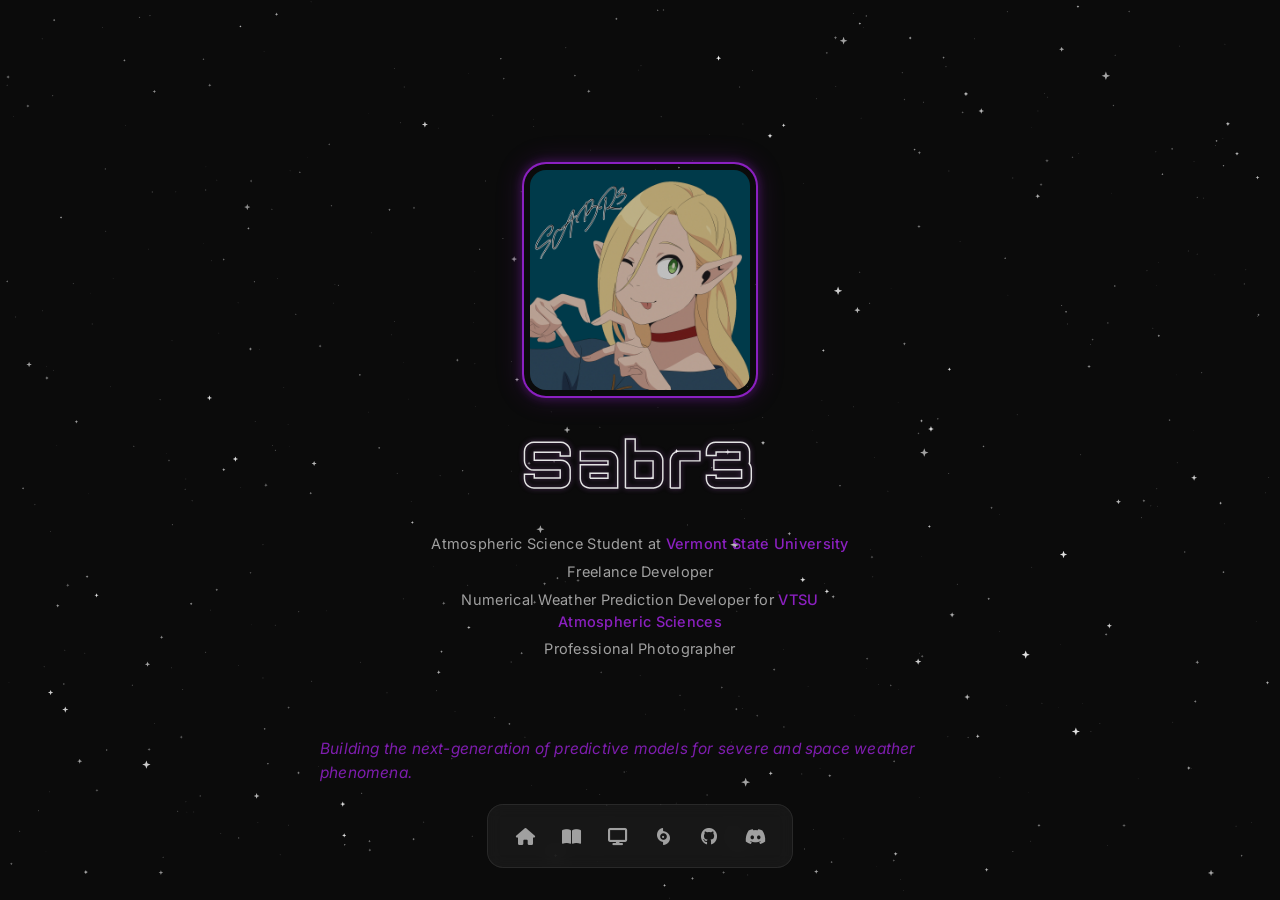
==== index.html @ 07f46184 "Add Sounding Sandbox data pipeline; fix viewer markup; archive panel cleanup - sounding-data.yml: re" ====
﻿<!DOCTYPE html>
<html lang="en">
<head>
  <meta charset="UTF-8" />
  <meta name="viewport" content="width=device-width, initial-scale=1.0" />
  <title>Sabr3 Portfolio</title>
  <link rel="preconnect" href="https://fonts.googleapis.com" />
  <link rel="preconnect" href="https://fonts.gstatic.com" crossorigin />
  <link href="https://fonts.googleapis.com/css2?family=Orbitron:wght@700;900&family=Inter:wght@300;400;500&display=swap" rel="stylesheet" />
  <link rel="stylesheet" href="https://cdnjs.cloudflare.com/ajax/libs/font-awesome/6.5.0/css/all.min.css" />

  <!-- ── Tool stylesheets ── -->
  <link rel="stylesheet" href="tools/dsa.css" />
  <link rel="stylesheet" href="tools/sounding.css" />
  <style>
    *, *::before, *::after {
      margin: 0;
      padding: 0;
      box-sizing: border-box;
    }

    :root {
      --teal: #8B20C0;
      --teal-glow: rgba(139, 32, 192, 0.65);
      --teal-dim: rgba(139, 32, 192, 0.25);
      --midnight: #8B20C0;
      --bg: #0b0b0b;
      --surface: rgba(255,255,255,0.03);
      --text: #e8e8e8;
      --text-muted: #a0a0a0;
    }

    html, body {
      height: 100%;
    }

    body {
      font-family: 'Inter', sans-serif;
      background-color: var(--bg);
      color: var(--text);
      height: 100vh;
      display: flex;
      align-items: center;
      justify-content: center;
      overflow: hidden;
      position: relative;
    }

    /* Hide scrollbar track but keep scroll functionality */
    * { scrollbar-width: none; -ms-overflow-style: none; }
    *::-webkit-scrollbar { display: none; }

    /* ── Canvas starfield ── */
    #starfield {
      position: fixed;
      inset: 0;
      width: 100%;
      height: 100%;
      pointer-events: none;
      z-index: 0;
    }

    /* ── Ambient glow blobs ── */
    body::after {
      content: '';
      position: fixed;
      inset: 0;
      background: none;
      pointer-events: none;
      z-index: 0;
    }

    /* ── Card ── */
    .card {
      position: relative;
      z-index: 1;
      display: flex;
      flex-direction: column;
      align-items: center;
      gap: 0;
      padding: 48px 56px 100px;
      max-width: 560px;
      width: 90vw;
      text-align: center;
    }

    @keyframes fadeInUp {
      from { opacity: 0; transform: translateY(30px); }
      to   { opacity: 1; transform: translateY(0); }
    }

    @keyframes glowIn {
      from { opacity: 0; }
      to   { opacity: 1; }
    }

    @keyframes drawStroke {
      to { stroke-dashoffset: 0; }
    }

    /* ── Avatar ── */
    .avatar-wrapper {
      position: relative;
      width: 220px;
      height: 220px;
      margin-bottom: 36px;
      animation: fadeInUp 1s cubic-bezier(0.3, 0, 0.2, 1) 0.1s both;
    }

    .avatar-wrapper::before {
      content: '';
      position: absolute;
      inset: -6px;
      border-radius: 22px;
      background: transparent;
      box-shadow:
        0 0 0 2px var(--teal),
        0 0 10px 3px rgba(139,32,192,0.35),
        0 0 24px 6px rgba(139,32,192,0.15);
      pointer-events: none;
      animation: glowIn 0.8s ease 0.9s both;
    }

    .avatar {
      width: 100%;
      height: 100%;
      border-radius: 16px;
      object-fit: cover;
      object-position: top center;
      display: block;
    }

    /* ── Name SVG ── */
    .name-svg {
      width: 100%;
      max-width: 620px;
      height: auto;
      overflow: visible;
      margin-bottom: 28px;
    }

    .name-text {
      stroke-dasharray: 3000;
      stroke-dashoffset: 3000;
      animation: drawStroke 4s cubic-bezier(0.4, 0, 0.2, 1) 1.3s forwards;
    }

    /* ── Roles ── */
    .roles {
      display: flex;
      flex-direction: column;
      gap: 6px;
      margin-bottom: 18px;
    }

    .role-line {
      font-size: 14.5px;
      font-weight: 400;
      color: var(--text-muted);
      letter-spacing: 0.3px;
      line-height: 1.5;
      opacity: 0;
      animation: fadeInUp 0.5s ease forwards;
    }

    .role-line:nth-child(1) { animation-delay: 3.1s; }
    .role-line:nth-child(2) { animation-delay: 3.1s; }
    .role-line:nth-child(3) { animation-delay: 3.1s; }
    .role-line:nth-child(4) { animation-delay: 3.1s; }

    .role-line .highlight {
      color: var(--teal);
      font-weight: 500;
    }

    /* ── Tagline ── */
    .tagline {
      font-size: 13.5px;
      font-weight: 400;
      color: var(--teal);
      letter-spacing: 0.2px;
      line-height: 1.55;
      margin-bottom: 36px;
      opacity: 0;
      animation: fadeInUp 0.6s ease 3.1s forwards;
    }

    /* ── Social pill ── */
    .socials {
      display: flex;
      align-items: center;
      gap: 4px;
      background: rgba(255,255,255,0.05);
      border: 1px solid rgba(255,255,255,0.08);
      border-radius: 16px;
      padding: 10px 16px;
      backdrop-filter: blur(8px);
      animation: fadeInUp 0.6s ease 3.1s both;
    }

    .social-btn {
      width: 42px;
      height: 42px;
      display: flex;
      align-items: center;
      justify-content: center;
      border-radius: 10px;
      color: var(--text-muted);
      font-size: 17px;
      text-decoration: none;
      transition: color 0.2s, background 0.2s, box-shadow 0.2s;
      cursor: pointer;
      border: none;
      background: transparent;
    }

    .social-btn:hover {
      color: var(--teal);
      background: var(--teal-dim);
      box-shadow: 0 0 12px var(--teal-glow);
    }

    /* ── Page views ── */
    .view {
      position: relative;
      z-index: 1;
      transition: opacity 0.4s ease, transform 0.4s ease;
    }

    .view.hidden {
      opacity: 0;
      pointer-events: none;
      transform: translateY(16px);
      position: fixed;
      top: 50%;
      left: 50%;
      translate: -50% -50%;
      transition: none; /* snap outgoing views to invisible instantly; incoming views still fade-in via .view transition */
    }

    /* ── Scroll root (keeps body overflow:hidden so fixed canvas never glitches) ── */
    #scroll-root {
      position: fixed;
      inset: 0;
      overflow-y: auto;
      overflow-x: hidden;
      -webkit-overflow-scrolling: touch;
      overscroll-behavior: none;
      display: flex;
      flex-direction: column;
      align-items: center;
      justify-content: flex-start;
      z-index: 1;
      scrollbar-width: none;
      -ms-overflow-style: none;
    }
    #scroll-root::-webkit-scrollbar { display: none; }

    /* ── Keep home card vertically centered (short content) ── */
    #profile-view { margin: auto; }

    /* ── Projects view ── */
    #projects-view {
      width: min(900px, 94vw);
      padding: 48px 24px 100px;
      text-align: center;
    }

    .proj-title {
      font-family: 'Orbitron', sans-serif;
      font-size: clamp(36px, 7vw, 60px);
      font-weight: 900;
      color: var(--teal);
      margin-bottom: 10px;
      text-shadow: 0 0 30px rgba(139,32,192,0.45), 2px 3px 6px rgba(0,0,0,0.7);
      -webkit-text-stroke: unset;
    }

    .proj-subtitle {
      font-size: 14px;
      color: var(--teal);
      opacity: 0.75;
      margin-bottom: 40px;
      font-style: italic;
      text-shadow: 1px 2px 4px rgba(0,0,0,0.65);
      -webkit-text-stroke: unset;
    }

    .proj-grid {
      display: grid;
      grid-template-columns: repeat(2, 1fr);
      gap: 18px;
      margin-bottom: 36px;
    }

    @media (max-width: 600px) {
      .proj-grid { grid-template-columns: 1fr; }
    }

    .proj-card {
      background: rgba(0, 0, 0, 0.35);
      border: 1px solid rgba(139, 32, 192, 0.18);
      border-radius: 14px;
      padding: 24px;
      text-align: left;
      backdrop-filter: blur(6px);
      transition: border-color 0.2s, box-shadow 0.2s;
    }

    .proj-card:hover {
      border-color: rgba(139, 32, 192, 0.45);
      box-shadow: 0 0 24px rgba(139,32,192,0.18);
    }

    .proj-card-title {
      font-size: 17px;
      font-weight: 700;
      color: var(--teal);
      margin-bottom: 10px;
    }

    .proj-card-link {
      color: inherit;
      text-decoration: none;
      transition: opacity 0.2s;
    }

    .proj-card-link:hover {
      opacity: 0.75;
      text-decoration: underline;
    }

    .proj-wip-badge {
      display: inline-block;
      font-size: 10px;
      font-weight: 600;
      letter-spacing: 0.5px;
      color: var(--bg);
      background: var(--teal);
      border-radius: 20px;
      padding: 2px 8px;
      margin-left: 8px;
      vertical-align: middle;
      opacity: 0.85;
    }

    .proj-card-desc {
      font-size: 13.5px;
      color: var(--text-muted);
      line-height: 1.6;
      margin-bottom: 16px;
    }

    .proj-tags {
      display: flex;
      flex-wrap: wrap;
      gap: 7px;
    }

    .proj-tag {
      font-size: 11.5px;
      color: var(--teal);
      border: 1px solid rgba(139, 32, 192, 0.35);
      border-radius: 20px;
      padding: 3px 11px;
      opacity: 0.9;
    }

    /* ── Portfolio / Skills view ── */
    #portfolio-view {
      width: min(780px, 92vw);
      padding: 52px 28px 100px;
      text-align: center;
      margin: 0 auto;
    }

    .skills-heading {
      font-family: 'Orbitron', sans-serif;
      font-size: clamp(28px, 6vw, 48px);
      font-weight: 900;
      color: var(--teal);
      margin-bottom: 24px;
      text-shadow: 2px 3px 6px rgba(0,0,0,0.7);
    }

    .skills-meta {
      font-size: 15px;
      font-weight: 600;
      color: var(--text);
      margin-bottom: 10px;
      letter-spacing: 0.2px;
    }

    .skills-role {
      font-size: 15px;
      font-weight: 400;
      color: var(--text);
      margin-bottom: 28px;
    }

    .skills-role strong {
      color: var(--teal);
      font-weight: 700;
    }

    .skills-body {
      font-size: 14px;
      color: var(--text-muted);
      line-height: 1.75;
      margin-bottom: 10px;
    }

    .skills-body strong {
      color: var(--teal);
      font-weight: 700;
    }

    .skills-core-line {
      font-size: 14px;
      color: var(--text-muted);
      line-height: 1.75;
    }

    .skills-core-line strong {
      color: var(--teal);
      font-weight: 700;
    }

    .skills-divider {
      width: 80px;
      height: 1px;
      background: rgba(139,32,192,0.45);
      border: none;
      margin: 32px auto;
      border-radius: 2px;
    }

    .labeled-divider {
      display: flex;
      align-items: center;
      gap: 16px;
      max-width: 660px;
      margin: 36px auto 28px;
    }
    .labeled-divider::before,
    .labeled-divider::after {
      content: '';
      flex: 1;
      height: 1px;
      background: rgba(139,32,192,0.45);
    }
    .labeled-divider span {
      font-size: 12px;
      letter-spacing: 0.18em;
      text-transform: uppercase;
      color: rgba(255,255,255,0.45);
      white-space: nowrap;
    }

    /* ── Photography Carousel ── */
    .photo-carousel {
      display: flex;
      flex-direction: column;
      align-items: center;
      max-width: 780px;
      margin: 0 auto 48px;
      user-select: none;
    }
    .carousel-stage {
      position: relative;
      display: inline-flex;
      max-width: 100%;
    }
    .carousel-track {
      overflow: hidden;
      border-radius: 10px;
      box-shadow: 0 0 28px rgba(107,10,201,0.35);
      line-height: 0;
    }
    .carousel-track img {
      display: none;
      max-width: min(720px, 90vw);
      max-height: 72vh;
      width: auto;
      height: auto;
      border-radius: 10px;
      image-rendering: auto;
    }
    .carousel-track img.active {
      display: block;
    }
    .carousel-btn {
      position: absolute;
      top: 50%;
      transform: translateY(-50%);
      background: rgba(0,0,0,0.55);
      border: 1px solid rgba(139,32,192,0.5);
      color: #fff;
      border-radius: 50%;
      width: 40px;
      height: 40px;
      font-size: 18px;
      cursor: pointer;
      display: flex;
      align-items: center;
      justify-content: center;
      transition: background 0.2s;
      z-index: 2;
    }
    .carousel-btn:hover { background: rgba(107,10,201,0.6); }
    .carousel-btn.prev { left: -20px; }
    .carousel-btn.next { right: -20px; }
    .carousel-dots {
      display: flex;
      justify-content: center;
      gap: 8px;
      margin-top: 14px;
    }
    .carousel-dots button {
      width: 8px;
      height: 8px;
      border-radius: 50%;
      border: none;
      background: rgba(255,255,255,0.25);
      cursor: pointer;
      padding: 0;
      transition: background 0.2s;
    }
    .carousel-dots button.active { background: rgba(139,32,192,0.9); }
    .carousel-counter {
      text-align: center;
      font-size: 11px;
      color: rgba(255,255,255,0.35);
      margin-top: 6px;
      letter-spacing: 0.1em;
    }

    .skills-bio {
      font-size: 14px;
      color: var(--text-muted);
      line-height: 1.85;
      text-align: center;
      max-width: 660px;
      margin: 0 auto;
    }

    .photo-bio {
      font-size: 14px;
      color: var(--text-muted);
      line-height: 1.85;
      text-align: center;
      max-width: 660px;
      margin: 0 auto 28px;
    }

    .proj-github-btn {
      display: inline-flex;
      align-items: center;
      gap: 9px;
      padding: 13px 30px;
      border: 1.5px solid var(--teal);
      border-radius: 30px;
      color: var(--teal);
      font-size: 14.5px;
      font-weight: 600;
      text-decoration: none;
      background: transparent;
      cursor: pointer;
      transition: background 0.2s, box-shadow 0.2s;
    }

    .proj-github-btn:hover {
      background: rgba(139,32,192,0.10);
      box-shadow: 0 0 20px rgba(139,32,192,0.35);
    }

    /* ── Persistent nav ── */
    #bottom-bar {
      position: fixed;
      bottom: 32px;
      left: 50%;
      transform: translateX(-50%);
      z-index: 10;
      display: flex;
      flex-direction: column;
      align-items: center;
      gap: 1.2rem;
      opacity: 0;
      animation: navFadeIn 0.6s ease 3.1s forwards;
    }

    @keyframes navFadeIn {
      from { opacity: 0; bottom: 16px; }
      to   { opacity: 1; bottom: 32px; }
    }

    #persistent-nav {
      display: flex;
      align-items: center;
      gap: 4px;
      background: rgba(255,255,255,0.05);
      border: 1px solid rgba(255,255,255,0.08);
      border-radius: 16px;
      padding: 10px 16px;
      backdrop-filter: blur(8px);
    }

    #bottom-tagline {
      font-size: 15.5px;
      font-weight: 400;
      color: var(--teal);
      letter-spacing: 0.2px;
      line-height: 1.55;
      opacity: 0.9;
    }

    /* ── Model Explorer view ── */
    #model-explorer-view {
      width: min(960px, 96vw);
      padding: 48px 24px 120px;
      text-align: center;
      margin: 0 auto;
    }

    .me-filters {
      display: flex;
      justify-content: center;
      gap: 8px;
      flex-wrap: wrap;
      margin-bottom: 28px;
    }

    .me-filter {
      font-size: 12px;
      font-weight: 600;
      letter-spacing: 0.06em;
      color: var(--text-muted);
      border: 1px solid rgba(139, 32, 192, 0.3);
      border-radius: 20px;
      padding: 5px 16px;
      background: transparent;
      cursor: pointer;
      transition: color 0.2s, background 0.2s, border-color 0.2s, box-shadow 0.2s;
    }

    .me-filter:hover,
    .me-filter.active {
      color: var(--teal);
      border-color: var(--teal);
      background: var(--teal-dim);
      box-shadow: 0 0 12px var(--teal-glow);
    }

    .me-grid {
      display: grid;
      grid-template-columns: repeat(auto-fill, minmax(260px, 1fr));
      gap: 16px;
      text-align: left;
    }

    .me-card {
      background: rgba(0, 0, 0, 0.35);
      border: 1px solid rgba(139, 32, 192, 0.18);
      border-radius: 14px;
      padding: 20px;
      backdrop-filter: blur(6px);
      transition: border-color 0.2s, box-shadow 0.2s, transform 0.15s;
      cursor: default;
    }

    .me-card:hover {
      border-color: rgba(139, 32, 192, 0.5);
      box-shadow: 0 0 22px rgba(139, 32, 192, 0.18);
      transform: translateY(-2px);
    }

    .me-card-clickable {
      cursor: pointer;
    }

    .me-card-clickable:hover {
      border-color: var(--teal);
      box-shadow: 0 0 28px rgba(139, 32, 192, 0.28);
    }

    .me-card-header {
      display: flex;
      align-items: flex-start;
      justify-content: space-between;
      margin-bottom: 6px;
    }

    .me-desig {
      font-family: 'Orbitron', sans-serif;
      font-size: 17px;
      font-weight: 700;
      color: var(--text);
    }

    .me-badge {
      font-size: 9.5px;
      font-weight: 700;
      letter-spacing: 0.05em;
      border-radius: 20px;
      padding: 3px 9px;
      white-space: nowrap;
      flex-shrink: 0;
      margin-left: 8px;
      margin-top: 2px;
    }

    .me-badge-mine     { color: #7adce0; border: 1px solid rgba(122, 220, 224, 0.4); background: rgba(122, 220, 224, 0.1); }

    .back-btn {
      display: inline-block;
      margin-bottom: 18px;
      padding: 5px 16px;
      background: transparent;
      border: 1px solid rgba(255,255,255,0.18);
      border-radius: 20px;
      color: var(--text-muted);
      font-size: 11px;
      cursor: pointer;
      transition: border-color 0.2s, color 0.2s;
    }
    .back-btn:hover { border-color: var(--teal); color: var(--teal); }


    .me-nick {
      font-size: 12.5px;
      color: var(--text-muted);
      margin-bottom: 10px;
    }

    .me-role {
      font-size: 12px;
      color: var(--text);
      margin-bottom: 10px;
      font-weight: 500;
    }

    .me-specs {
      display: flex;
      gap: 12px;
      flex-wrap: wrap;
      margin-bottom: 10px;
    }

    .me-spec {
      font-size: 11px;
      color: var(--text-muted);
    }

    .me-spec strong {
      color: var(--teal);
      font-weight: 600;
    }

    .me-notes {
      font-size: 11.5px;
      color: var(--text-muted);
      line-height: 1.55;
      border-top: 1px solid rgba(139, 32, 192, 0.15);
      padding-top: 8px;
      margin-top: 4px;
    }

    /* ══════════════════════════════════════
       MOBILE  ≤ 600px
       ══════════════════════════════════════ */
    @media (max-width: 600px) {

      /* Scroll root: top-align on mobile so content isn't pushed up */
      #scroll-root {
        justify-content: flex-start;
        padding-top: max(48px, env(safe-area-inset-top, 48px));
        padding-bottom: 120px;
      }

      /* ── Profile card ── */
      .card {
        padding: 36px 20px 120px;
      }
      .avatar-wrapper {
        width: 160px;
        height: 160px;
        margin-bottom: 24px;
      }
      .name-svg {
        max-width: 100%;
      }
      .role-line {
        font-size: 13px;
      }
      .tagline {
        font-size: 12.5px;
      }

      /* ── Bottom bar ── */
      #bottom-bar {
        width: 100%;
        bottom: 0;
        padding: 8px 12px calc(8px + env(safe-area-inset-bottom));
        background: rgba(11,11,11,0.88);
        backdrop-filter: blur(12px);
        border-top: 1px solid rgba(255,255,255,0.07);
        border-radius: 0;
        gap: 6px;
      }
      @keyframes navFadeIn {
        from { opacity: 0; bottom: -20px; }
        to   { opacity: 1; bottom: 0; }
      }
      #bottom-tagline {
        font-size: 12px;
        white-space: normal;
        text-align: center;
        line-height: 1.4;
      }
      #persistent-nav {
        padding: 6px 10px;
        gap: 2px;
      }
      .social-btn {
        width: 38px;
        height: 38px;
        font-size: 15px;
      }

      /* ── Views: full-width, scrollable ── */
      #projects-view,
      #portfolio-view,
      #model-explorer-view,
      #sounding-view {
        width: 100vw;
        max-width: 100vw;
        padding-left: 14px;
        padding-right: 14px;
        padding-top: 32px;
        padding-bottom: 140px;
        max-height: none;
        overflow-y: visible;
      }

      /* Hidden views: use display:none on mobile to avoid layout bleed */
      .view.hidden {
        display: none;
      }

      /* ── Projects ── */
      .proj-title {
        font-size: clamp(28px, 8vw, 44px);
      }
      .proj-subtitle {
        font-size: 12.5px;
        margin-bottom: 24px;
      }
      .proj-card {
        padding: 18px 16px;
      }
      .proj-card-title {
        font-size: 15px;
      }
      .proj-card-desc {
        font-size: 13px;
      }

      /* ── Skills / Portfolio ── */
      .skills-meta {
        font-size: 13px;
        white-space: normal;
      }
      .skills-role,
      .skills-body,
      .skills-core-line {
        font-size: 13px;
      }
      .skills-bio,
      .photo-bio {
        font-size: 13px;
      }
      .labeled-divider {
        margin: 24px auto 20px;
      }

      /* Carousel: keep prev/next buttons inset so they don't clip off-screen */
      .carousel-btn.prev { left: 4px; }
      .carousel-btn.next { right: 4px; }
      .carousel-track img {
        max-width: 92vw;
        max-height: 55vh;
      }

      /* ── Model Explorer ── */
      .me-grid {
        grid-template-columns: 1fr;
      }
    }

    /* ══════════════════════════════════════
       SMALL-MID  601–820px
       ══════════════════════════════════════ */
    @media (min-width: 601px) and (max-width: 820px) {
      #scroll-root {
        justify-content: flex-start;
        padding-top: 40px;
        padding-bottom: 120px;
      }
      .view.hidden { display: none; }
      #projects-view,
      #portfolio-view,
      #model-explorer-view,
      #sounding-view {
        max-height: none;
        overflow-y: visible;
        padding-bottom: 130px;
      }
      #bottom-bar {
        bottom: 18px;
      }
      #bottom-tagline {
        font-size: 13px;
        white-space: normal;
        text-align: center;
      }
    }

    /* ── Live Reconnaissance ──────────────────────────────────────────── */
    .lr-header {
      text-align: center;
      padding-bottom: 18px;
    }
    .lr-back-btn {
      display: block !important;
      margin: 0 auto 14px !important;
    }
    .lr-storm-header {
      background: #1a1d22;
      border: 1px solid #2a2d33;
      border-radius: 8px;
      padding: 14px 16px;
      margin-bottom: 14px;
    }
    .lr-storm-header-top {
      display: flex;
      align-items: center;
      gap: 10px;
      flex-wrap: wrap;
      margin-bottom: 12px;
    }
    .lr-storm-tabs {
      display: none;
      flex-wrap: wrap;
      gap: 8px;
      margin-bottom: 12px;
      overflow-x: auto;
      padding-bottom: 2px;
    }
    .lr-storm-tab {
      display: flex;
      align-items: center;
      gap: 7px;
      padding: 6px 12px;
      background: #16181d;
      border: 1px solid #2a2d33;
      border-radius: 20px;
      cursor: pointer;
      transition: border-color 0.15s, background 0.15s;
      white-space: nowrap;
    }
    .lr-storm-tab:hover { background: #1d2027; border-color: #3a3f45; }
    .lr-storm-tab--active { background: #0d2b1a !important; border-color: var(--teal) !important; }
    .lr-storm-tab-dot {
      width: 8px; height: 8px; border-radius: 50%;
      background: #666; flex-shrink: 0;
    }
    .lr-storm-tab-dot.lr-cat-1 { background: #ffeb3b; }
    .lr-storm-tab-dot.lr-cat-2 { background: #ffc107; }
    .lr-storm-tab-dot.lr-cat-3 { background: #ff9800; }
    .lr-storm-tab-dot.lr-cat-4 { background: #f44336; }
    .lr-storm-tab-dot.lr-cat-5 { background: #ff4f9a; }
    .lr-storm-tab-name {
      font-size: 0.75rem;
      font-weight: 800;
      letter-spacing: 0.04em;
      color: #d0d0d0;
      text-transform: uppercase;
    }
    .lr-storm-tab--active .lr-storm-tab-name { color: var(--teal); }
    .lr-storm-tab-cat {
      font-size: 0.62rem;
      font-weight: 700;
      color: #666;
    }
    .lr-storm-cat {
      font-size: 0.72rem;
      font-weight: 800;
      letter-spacing: 0.08em;
      padding: 4px 12px;
      border-radius: 20px;
      text-transform: uppercase;
      background: #242730;
      color: #e0e0e0;
      border: 1px solid #3a3f45;
      white-space: nowrap;
    }
    .lr-storm-cat.lr-cat-1 { background: rgba(255,235,59,0.14); color: #ffeb3b; border-color: rgba(255,235,59,0.4); }
    .lr-storm-cat.lr-cat-2 { background: rgba(255,193,7,0.14);  color: #ffc107; border-color: rgba(255,193,7,0.4); }
    .lr-storm-cat.lr-cat-3 { background: rgba(255,152,0,0.14);  color: #ff9800; border-color: rgba(255,152,0,0.45); }
    .lr-storm-cat.lr-cat-4 { background: rgba(244,67,54,0.15);  color: #f44336; border-color: rgba(244,67,54,0.5); }
    .lr-storm-cat.lr-cat-5 { background: rgba(233,30,99,0.16);  color: #ff4f9a; border-color: rgba(233,30,99,0.55); }
    .lr-storm-name {
      font-size: 1rem;
      font-weight: 800;
      color: #fff;
      letter-spacing: 0.02em;
    }
    .lr-storm-basin {
      font-size: 0.68rem;
      font-weight: 700;
      letter-spacing: 0.08em;
      text-transform: uppercase;
      color: #666;
    }
    .lr-storm-updated {
      margin-left: auto;
      font-size: 0.68rem;
      color: #555;
      font-family: monospace;
      white-space: nowrap;
    }
    .lr-storm-stats {
      display: grid;
      grid-template-columns: repeat(4, 1fr);
      gap: 10px;
      margin-bottom: 10px;
    }
    .lr-storm-stat-val {
      font-size: 0.95rem;
      font-weight: 700;
      font-family: monospace;
      color: #e0e0e0;
      letter-spacing: 0.02em;
    }
    .lr-storm-stat-label {
      font-size: 0.63rem;
      font-weight: 700;
      letter-spacing: 0.07em;
      text-transform: uppercase;
      color: #666;
      margin-top: 3px;
    }
    .lr-storm-aircraft-status {
      display: flex;
      align-items: center;
      gap: 8px;
      font-size: 0.78rem;
      color: #999;
      padding-top: 10px;
      border-top: 1px solid #2a2d33;
    }
    .lr-storm-aircraft-dot {
      width: 8px;
      height: 8px;
      border-radius: 50%;
      background: #555;
      flex-shrink: 0;
    }
    .lr-storm-aircraft-status.lr-aircraft-in-storm .lr-storm-aircraft-dot {
      background: #f44336;
      box-shadow: 0 0 0 0 rgba(244,67,54,0.5);
      animation: lr-pulse 1.4s ease infinite;
    }
    .lr-storm-aircraft-status.lr-aircraft-in-storm { color: #f44336; font-weight: 700; }
    @media (max-width: 700px) {
      .lr-storm-stats { grid-template-columns: repeat(2, 1fr); }
    }
    @media (max-width: 420px) {
      .lr-storm-stats { grid-template-columns: 1fr; }
    }
    .lr-status-strip {
      display: flex;
      align-items: center;
      gap: 12px;
      background: #1a1d22;
      border: 1px solid #2a2d33;
      border-radius: 8px;
      padding: 10px 16px;
      margin-bottom: 16px;
      flex-wrap: wrap;
    }
    .lr-phase-badge {
      font-size: 0.72rem;
      font-weight: 800;
      letter-spacing: 0.1em;
      padding: 4px 14px;
      border-radius: 20px;
      text-transform: uppercase;
      background: #242730;
      color: #666;
      border: 1px solid #3a3f45;
      white-space: nowrap;
    }
    .lr-phase-badge.lr-phase-enroute {
      background: rgba(76,175,80,0.13);
      color: #4caf50;
      border-color: rgba(76,175,80,0.4);
    }
    .lr-phase-badge.lr-phase-in-storm {
      background: rgba(244,67,54,0.13);
      color: #f44336;
      border-color: rgba(244,67,54,0.45);
      animation: lr-pulse 1.4s ease infinite;
    }
    .lr-phase-badge.lr-phase-returning {
      background: rgba(255,152,0,0.13);
      color: #ff9800;
      border-color: rgba(255,152,0,0.4);
    }
    @keyframes lr-pulse {
      0%,100% { box-shadow: 0 0 0 0 rgba(244,67,54,0.35); }
      50%      { box-shadow: 0 0 0 6px rgba(244,67,54,0); }
    }
    .lr-flight-meta {
      display: flex;
      gap: 10px;
      align-items: center;
      flex: 1;
    }
    .lr-ac-id {
      font-size: 0.82rem;
      font-weight: 700;
      color: #a0b0c0;
      font-family: monospace;
    }
    .lr-obs-time {
      font-size: 0.75rem;
      color: #555;
      font-family: monospace;
    }
    .lr-refresh-btn {
      margin-left: auto;
      background: #242730;
      border: 1px solid #3a3f45;
      color: #a0b0c0;
      padding: 5px 14px;
      border-radius: 5px;
      cursor: pointer;
      font-size: 0.8rem;
      font-family: inherit;
      transition: background 0.15s;
    }
    .lr-refresh-btn:hover { background: #2e333b; }
    .lr-status-msg {
      color: #666;
      font-style: italic;
      font-size: 0.85rem;
      text-align: center;
      padding: 40px 0;
    }
    .lr-main-layout {
      display: grid;
      grid-template-columns: 1fr 300px;
      gap: 14px;
      margin-bottom: 18px;
    }
    .lr-summary-box {
      display: grid;
      grid-template-columns: repeat(5, 1fr);
      gap: 10px;
      margin-bottom: 16px;
    }
    .lr-sum-item {
      background: #1a1d22;
      border: 1px solid #2a2d33;
      border-radius: 8px;
      padding: 12px 16px;
    }
    .lr-sum-label {
      font-size: 0.67rem;
      font-weight: 700;
      letter-spacing: 0.08em;
      text-transform: uppercase;
      color: #666;
      margin-bottom: 6px;
    }
    .lr-sum-sublabel {
      font-weight: 400;
      text-transform: none;
      letter-spacing: 0;
      color: #555;
    }
    .lr-sum-value {
      font-size: 1rem;
      font-weight: 700;
      font-family: monospace;
      color: #e0e0e0;
      letter-spacing: 0.02em;
    }
    .lr-sum-sfmr { color: #4fc3f7; }
    .lr-sum-fl   { color: #4caf50; }
    @media (max-width: 900px) {
      .lr-summary-box { grid-template-columns: repeat(3, 1fr); }
    }
    @media (max-width: 700px) {
      .lr-summary-box { grid-template-columns: 1fr 1fr; }
    }
    @media (max-width: 420px) {
      .lr-summary-box { grid-template-columns: 1fr; }
    }
    .lr-mission-bar {
      display: flex;
      flex-wrap: wrap;
      gap: 8px;
      margin-bottom: 14px;
      overflow-x: auto;
      padding-bottom: 2px;
    }
    .lr-mission-btn {
      display: flex;
      flex-direction: column;
      align-items: flex-start;
      gap: 2px;
      padding: 7px 14px;
      background: #1a1d22;
      border: 1px solid #2a2d33;
      border-radius: 20px;
      cursor: pointer;
      transition: border-color 0.15s, background 0.15s;
      white-space: nowrap;
    }
    .lr-mission-btn:hover {
      background: #22262d;
      border-color: #3a3f45;
    }
    .lr-mission-btn--active {
      background: #0d2b1a !important;
      border-color: var(--teal) !important;
    }
    .lr-mission-ac {
      font-size: 0.75rem;
      font-weight: 800;
      letter-spacing: 0.06em;
      color: #d0d0d0;
      text-transform: uppercase;
    }
    .lr-mission-btn--active .lr-mission-ac { color: var(--teal); }
    .lr-mission-time {
      font-size: 0.65rem;
      font-family: monospace;
      color: #555;
    }
    .lr-mission-btn--active .lr-mission-time { color: #6dbf8a; }
    .lr-map-panel { position: relative; }
    .lr-map {
      height: 450px;
      border-radius: 8px;
      border: 1px solid #2a2d33;
      overflow: hidden;
      background: #12151a;
      display: flex;
      align-items: center;
      justify-content: center;
      position: relative;
    }
    .lr-track-img { width: 100%; height: 100%; object-fit: contain; }
    .lr-track-empty {
      position: absolute; inset: 0;
      display: flex; align-items: center; justify-content: center;
      color: #666; font-size: 0.8rem; text-align: center; padding: 20px;
    }
    .lr-track-tabs {
      display: flex;
      align-items: center;
      gap: 8px;
      margin-bottom: 8px;
    }
    .lr-track-tab {
      background: #1a1d22;
      border: 1px solid #2a2d33;
      color: #999;
      font-size: 0.72rem;
      padding: 5px 11px;
      border-radius: 6px;
      cursor: pointer;
    }
    .lr-track-tab--active { color: #e8e8e8; border-color: #4caf50; }
    .lr-track-refresh-btn {
      margin-left: auto;
      background: none;
      border: 1px solid #2a2d33;
      color: #999;
      font-size: 0.72rem;
      padding: 5px 11px;
      border-radius: 6px;
      cursor: pointer;
    }
    .lr-track-refresh-btn:hover { color: #e8e8e8; border-color: #4caf50; }
    .lr-map-legend {
      display: flex;
      gap: 14px;
      flex-wrap: wrap;
      align-items: center;
      margin-top: 7px;
      font-size: 0.68rem;
      color: #888;
    }
    .lr-csv-link { margin-left: auto; color: #6dbf8a; text-decoration: none; }
    .lr-csv-link:hover { text-decoration: underline; }
    .lr-legend-item { display: flex; align-items: center; gap: 4px; }
    .lr-legend-enroute::before  { content:''; color:#4caf50; font-weight:900; margin-right:3px; }
    .lr-legend-in-storm::before { content:''; color:#f44336; font-weight:900; margin-right:3px; }
    .lr-legend-returning::before{ content:''; color:#ff9800; font-weight:900; margin-right:3px; }
    .lr-legend-ring::before     { content:'○'; color:rgba(244,67,54,0.6); margin-right:3px; }
    .lr-legend-ring2::before    { content:'○'; color:rgba(255,152,0,0.5); margin-right:3px; }
    .lr-side-panel {
      display: flex;
      flex-direction: column;
      gap: 12px;
    }
    .lr-card {
      background: #1a1d22;
      border: 1px solid #2a2d33;
      border-radius: 8px;
      padding: 12px 14px;
    }
    .lr-card-title {
      font-size: 0.65rem;
      font-weight: 700;
      color: #555;
      letter-spacing: 0.1em;
      text-transform: uppercase;
      margin-bottom: 10px;
      display: flex;
      align-items: center;
      gap: 6px;
    }
    .lr-graph-legend-key {
      font-size: 0.63rem;
      font-weight: 400;
      color: #444;
      margin-left: auto;
      letter-spacing: 0;
      text-transform: none;
    }
    .lr-obs-table { width: 100%; border-collapse: collapse; }
    .lr-obs-table td { padding: 4px 2px; font-size: 0.78rem; }
    .lr-obs-table td:first-child { color: #555; font-size: 0.7rem; width: 115px; }
    .lr-obs-table td:last-child  { color: #e8e8e8; font-family: monospace; font-weight: 700; }
    .lr-obs-table td:last-child .lr-muted { color: #444; font-weight: 400; }
    .lr-graph-card { flex: 1; }
    .lr-wind-canvas { width: 100%; height: 155px; display: block; }
    .lr-subtools {
      display: grid;
      grid-template-columns: 1fr 1fr;
      gap: 12px;
      margin-top: 4px;
    }
    @media (max-width: 700px) {
      .lr-main-layout  { grid-template-columns: 1fr; }
      .lr-map          { height: 290px; }
      .lr-subtools     { grid-template-columns: 1fr; }
    }
  </style>
</head>
<body>
  <canvas id="starfield" aria-hidden="true"></canvas>

  <div id="scroll-root">

  <!-- ── Profile view ── -->
  <div class="card view" id="profile-view">

    <!-- Profile Picture -->
    <div class="avatar-wrapper">
      <!-- Replace the src below with your actual image path -->
      <img
        class="avatar"
        src="portfolio.png"
        alt="Sabr3's profile picture"
        onerror="this.style.background='linear-gradient(135deg,#1a1a2e,#16213e)'; this.removeAttribute('src');"
      />
    </div>

    <!-- Name -->
    <svg class="name-svg" viewBox="0 0 620 110" aria-label="Sabr3" role="img">
      <defs>
        <filter id="teal-glow" x="-20%" y="-40%" width="140%" height="180%">
          <feGaussianBlur in="SourceGraphic" stdDeviation="4" result="blur"/>
          <feColorMatrix in="blur" type="matrix"
            values="0 0 0 0 0.545   0 0 0 0 0.125   0 0 0.753 0 0   0 0 0 0.6 0" result="purpleBlur"/>
          <feMerge><feMergeNode in="purpleBlur"/><feMergeNode in="SourceGraphic"/></feMerge>
        </filter>
      </defs>
      <text
        x="50%" y="86"
        text-anchor="middle"
        font-family="Orbitron, sans-serif"
        font-weight="900"
        font-size="88"
        letter-spacing="4"
        fill="none"
        stroke="rgba(255,255,255,0.88)"
        stroke-width="2"
        filter="url(#teal-glow)"
        class="name-text">Sabr3</text>
    </svg>

    <!-- Roles -->
    <div class="roles">
      <span class="role-line">Atmospheric Science Student at <span class="highlight">Vermont State University</span></span>
      <span class="role-line">Freelance Developer</span>
      <span class="role-line">Numerical Weather Prediction Developer for <span class="highlight">VTSU Atmospheric Sciences</span></span>
      <span class="role-line">Professional Photographer</span>
    </div>

    <!-- Tagline removed here - now in fixed bottom bar -->

  </div><!-- end #profile-view -->

  <!-- ── Projects view ── -->
  <div id="projects-view" class="view hidden">
    <h2 class="proj-title">Projects</h2>
    <p class="proj-subtitle">Atmospheric science tooling, virtual aviation flight support &amp; open-source work</p>

    <div class="proj-grid">

      <div class="proj-card">
        <div class="proj-card-title">Aurora Visibility Calculator</div>
        <p class="proj-card-desc">Calculates and predicts aurora borealis visibility based on real-time geomagnetic and solar wind data, with location-aware forecasting.</p>
        <div class="proj-tags">
          <span class="proj-tag">Python</span>
          <span class="proj-tag">Space Weather</span>
        </div>
      </div>

      <div class="proj-card">
        <div class="proj-card-title">VTSU Wx Center</div>
        <p class="proj-card-desc">Weather operations center built for Vermont State University Atmospheric Sciences, surfacing live data, forecasts, and severe weather tooling.</p>
        <div class="proj-tags">
          <span class="proj-tag">Python</span>
          <span class="proj-tag">Meteorology</span>
        </div>
      </div>

      <div class="proj-card">
        <div class="proj-card-title">Virtual 158th Fighter Wing</div>
        <p class="proj-card-desc">Full squadron homepage for the Virtual Vermont Air National Guard 158th Fighter Wing: rosters, missions, news, and flight operations.</p>
        <div class="proj-tags">
          <span class="proj-tag">HTML</span>
          <span class="proj-tag">CSS</span>
          <span class="proj-tag">JavaScript</span>
        </div>
      </div>

      <div class="proj-card proj-card--wip">
        <div class="proj-card-title">Meso-Vortice Project <span class="proj-wip-badge">In Development</span></div>
        <p class="proj-card-desc">Next-generation predictive modeling system targeting mesovortex formation within landfalling major hurricanes.</p>
        <div class="proj-tags">
          <span class="proj-tag">Python</span>
          <span class="proj-tag">NWP</span>
          <span class="proj-tag">Severe Wx</span>
        </div>
      </div>

    </div>

  </div><!-- end #projects-view -->

  <!-- ── Portfolio view ── -->
  <div id="portfolio-view" class="view hidden">

    <h2 class="proj-title">Portfolio</h2>
    <p class="proj-subtitle">Skills, Experience &amp; Photography</p>

    <p class="skills-meta">VTSU Atmospheric Science B.S. 2029 &nbsp;|&nbsp; NWS Burlington Student Volunteer</p>

    <p class="skills-role"><strong>Lead Developer</strong> at VTSU Atmospheric Sciences</p>

    <p class="skills-body">
      Specializing in high-fidelity severe weather &amp; space weather modeling systems.<br>
      Developing the next-generation of mesoscale analysis models and observation devices.
    </p>

    <p class="skills-core-line">
      Core technologies: <strong>C++, Python, HTML</strong> &nbsp;|&nbsp; Focus areas: <strong>Performance, Accuracy, Maintainability</strong>
    </p>

    <div class="labeled-divider"><span>About Me</span></div>

    <p class="skills-bio">
      I am a dedicated severe weather researcher and a Project Lead for the Meso Vortex Project, specializing in the analysis of hurricane mesovortices and storm structures to enhance damage prediction and warning lead times. Currently collaborating with academic mentors at Vermont State University Lyndon to advance meteorological insights while focused on developing next-generation weather analysis tools and predictive models. This technical expertise is complemented by a strong foundation in radar interpretation, safety coordination, and emergency response, aiming to bridge the gap between field research and innovative atmospheric technology.
    </p>

    <div class="labeled-divider"><span>My Photography</span></div>

    <p class="photo-bio">
      With eight years of professional experience, I specialize in military aviation photography, documenting both large-scale unit events and individual portraits. My recent portfolio highlights include capturing the farewell ceremony and final multi-ship flight of the 5th Battalion, 159th Aviation Regiment (GSAB) in August 2025. Additionally, I recently worked with the 459th FTS "Deadly Black Eagles" from Randolph AFB, during their Reliaquest Bowl Flyover and the 100th Fighter Squadron for the "Sunset Viper" detachment. My goal is to consistently deliver high-quality, professional imagery even with the unique constraints of the military aviation community.
    </p>

    <div class="photo-carousel" id="photo-carousel">
      <div class="carousel-stage">
        <div class="carousel-track">
          <img src="portfolio%20pics/1P7A9680-Enhanced-NR-2.jpg" class="active" alt="Photography 1">
          <img src="portfolio%20pics/1P7A8093-Enhanced-NR.jpg" alt="Photography 2">
          <img src="portfolio%20pics/1P7A7821-Enhanced-NR.jpg" alt="Photography 3">
          <img src="portfolio%20pics/1P7A4654-Enhanced-NR-2.jpg" alt="Photography 4">
          <img src="portfolio%20pics/1P7A4652-Enhanced-NR-2.jpg" alt="Photography 5">
          <img src="portfolio%20pics/1P7A3040-Enhanced-NR.jpg" alt="Photography 6">
          <img src="portfolio%20pics/1P7A3022.jpg" alt="Photography 7">
          <img src="portfolio%20pics/1P7A2431-2.jpg" alt="Photography 8">
          <img src="portfolio%20pics/1P7A1925-Enhanced-NR.jpg" alt="Photography 9">
          <img src="portfolio%20pics/1P7A1557-Enhanced-NR.jpg" alt="Photography 10">
          <img src="portfolio%20pics/1P7A0659-Enhanced-NR.jpg" alt="Photography 11">
        </div>
        <button class="carousel-btn prev" aria-label="Previous">&#8249;</button>
        <button class="carousel-btn next" aria-label="Next">&#8250;</button>
      </div>
      <div class="carousel-dots" id="carousel-dots"></div>
      <p class="carousel-counter" id="carousel-counter">1 / 11</p>
    </div>

  </div>

  <!-- ── Persistent bottom bar (tagline + nav) ── -->
  <div id="bottom-bar">
    <p id="bottom-tagline"><em>Building the next-generation of predictive models for severe and space weather phenomena.</em></p>
    <nav id="persistent-nav" aria-label="Site navigation">
    <a href="#" class="social-btn" title="Home" aria-label="Home">
      <i class="fas fa-house"></i>
    </a>
    <a href="#" class="social-btn" title="Portfolio" aria-label="Portfolio" id="portfolio-btn">
      <i class="fas fa-book-open"></i>
    </a>
    <a href="#" class="social-btn" title="Projects" aria-label="Projects" id="projects-btn">
      <i class="fas fa-display"></i>
    </a>
    <a href="#" class="social-btn" title="Model Explorer" aria-label="Model Explorer" id="model-btn">
      <i class="fas fa-hurricane"></i>
    </a>
    <a href="https://github.com/EmersonCWX" target="_blank" rel="noopener noreferrer" class="social-btn" title="GitHub" aria-label="GitHub">
      <i class="fab fa-github"></i>
    </a>
    <a href="https://discord.com/users/201792177200824321" target="_blank" rel="noopener noreferrer" class="social-btn" title="Discord" aria-label="Discord">
      <i class="fab fa-discord"></i>
    </a>
  </nav>
  </div><!-- end #bottom-bar -->

  <!-- ── Model Explorer view ── -->
  <div id="model-explorer-view" class="view hidden">
    <h2 class="proj-title">Model Sandbox</h2>
    <p class="proj-subtitle">Forecasting models</p>

    <div class="me-filters">
      <button class="me-filter active" data-cat="My Projects">My Projects</button>
    </div>

    <div class="me-grid" id="me-grid"></div>
  </div>

  <!-- ── Live Reconnaissance Dashboard ── -->
  <div id="live-recon-view" class="view hidden">

    <!-- Centered header -->
    <div class="lr-header">
      <button class="back-btn lr-back-btn" id="live-recon-back-btn">&#8592; Model Explorer</button>
      <h2 class="proj-title">Live Reconnaissance</h2>
      <p class="proj-subtitle">NOAA &amp; USAF Hurricane Hunter - RealTime Flight Data</p>
    </div>

    <!-- Storm header banner -->
    <div class="lr-storm-header" id="lr-storm-header" style="display:none">
      <div class="lr-storm-tabs" id="lr-storm-tabs"></div>
      <div class="lr-storm-header-top">
        <span class="lr-storm-cat" id="lr-storm-cat">──</span>
        <span class="lr-storm-name" id="lr-storm-name">──</span>
        <span class="lr-storm-basin" id="lr-storm-basin">──</span>
        <span class="lr-storm-updated" id="lr-storm-updated">──</span>
      </div>
      <div class="lr-storm-stats">
        <div class="lr-storm-stat">
          <div class="lr-storm-stat-val" id="lr-storm-wind">──</div>
          <div class="lr-storm-stat-label">Max Sustained Wind</div>
        </div>
        <div class="lr-storm-stat">
          <div class="lr-storm-stat-val" id="lr-storm-pres">──</div>
          <div class="lr-storm-stat-label">Min Central Pressure</div>
        </div>
        <div class="lr-storm-stat">
          <div class="lr-storm-stat-val" id="lr-storm-mov">──</div>
          <div class="lr-storm-stat-label">Movement</div>
        </div>
        <div class="lr-storm-stat">
          <div class="lr-storm-stat-val" id="lr-storm-pos">──</div>
          <div class="lr-storm-stat-label" id="lr-storm-pos-label">Position</div>
        </div>
      </div>
      <div class="lr-storm-aircraft-status" id="lr-storm-aircraft-status">
        <span class="lr-storm-aircraft-dot"></span>
        <span id="lr-storm-aircraft-text">Checking for active missions&hellip;</span>
      </div>
    </div>

    <!-- Mission status strip -->
    <div class="lr-status-strip">
      <span class="lr-phase-badge" id="lr-phase-badge">──</span>
      <div class="lr-flight-meta">
        <span class="lr-ac-id" id="lr-ac-id">N/A</span>
        <span class="lr-obs-time" id="lr-obs-time">──Z</span>
      </div>
      <button class="lr-refresh-btn" id="lr-refresh-btn">&#8635; Refresh</button>
    </div>

    <!-- Mission selector bar -->
    <div class="lr-mission-bar" id="lr-mission-bar" style="display:none"></div>

    <!-- Status message when no data -->
    <div class="lr-status-msg" id="lr-status-msg">Connecting to NOAA&hellip;</div>

    <!-- Mission summary box -->
    <div class="lr-summary-box" id="lr-summary-box" style="display:none">
      <div class="lr-sum-item">
        <div class="lr-sum-label">Last Ping</div>
        <div class="lr-sum-value" id="lr-sum-ping"></div>
      </div>
      <div class="lr-sum-item">
        <div class="lr-sum-label">Current SFMR</div>
        <div class="lr-sum-value lr-sum-sfmr" id="lr-sum-sfmr-cur"></div>
      </div>
      <div class="lr-sum-item">
        <div class="lr-sum-label">Peak SFMR Winds</div>
        <div class="lr-sum-value lr-sum-sfmr" id="lr-sum-sfmr"></div>
      </div>
      <div class="lr-sum-item">
        <div class="lr-sum-label">Peak FL Winds</div>
        <div class="lr-sum-value lr-sum-fl" id="lr-sum-fl"></div>
      </div>
      <div class="lr-sum-item">
        <div class="lr-sum-label">Flight Altitude</div>
        <div class="lr-sum-value" id="lr-sum-alt"></div>
      </div>
    </div>
    <div class="lr-main-layout" id="lr-main-layout" style="display:none">

      <!-- Map panel -->
      <div class="lr-map-panel">
        <div class="lr-track-tabs">
          <button class="lr-track-tab lr-track-tab--active" id="lr-track-tab-latest" onclick="window._lrSetTrackView('latest')">Latest 10 min</button>
          <button class="lr-track-tab" id="lr-track-tab-full" onclick="window._lrSetTrackView('full')">Full Mission</button>
          <button class="lr-track-refresh-btn" id="lr-track-refresh-btn" title="Images are static — reload to see the latest">&#8635; Refresh Image</button>
        </div>
        <div id="lr-map" class="lr-map">
          <img id="lr-track-img" class="lr-track-img" alt="Mission track map" style="display:none" />
          <div class="lr-track-empty" id="lr-track-empty">No track image available yet.</div>
        </div>
        <div class="lr-map-legend">
          <span class="lr-legend-item lr-legend-enroute">Enroute</span>
          <span class="lr-legend-item lr-legend-in-storm">In Storm</span>
          <span class="lr-legend-item lr-legend-returning">Returning</span>
          <span class="lr-legend-item lr-legend-ring">── 100 nm</span>
          <span class="lr-legend-item lr-legend-ring2">── 200 nm</span>
          <a class="lr-csv-link" id="lr-track-csv-link" href="#" download style="display:none">&#8595; Download CSV</a>
        </div>
      </div>

      <!-- Side panel -->
      <div class="lr-side-panel">

        <!-- Current obs -->
        <div class="lr-card">
          <div class="lr-card-title">&#9992;&nbsp; Current Reading</div>
          <table class="lr-obs-table">
            <tbody id="lr-obs-tbody"></tbody>
          </table>
        </div>

        <!-- Flight-level wind speed graph ("G-meter") -->
        <div class="lr-card lr-graph-card">
          <div class="lr-card-title">
            Flight Level Wind Speed
            <span class="lr-graph-legend-key">
              <span style="color:#4caf50;">─</span>&nbsp;FL Wind&nbsp;&nbsp;
              <span style="color:#ff6666;">- -</span>&nbsp;Peak Gust
            </span>
          </div>
          <canvas id="lr-wind-canvas" class="lr-wind-canvas"></canvas>
        </div>

      </div>
    </div><!-- end .lr-main-layout -->

    <!-- Sub-tool quick-launch cards -->
    <div class="lr-subtools">
      <div class="me-card me-card-clickable" id="live-recon-tdr-card">
        <div class="me-card-header">
          <span class="me-desig">TDR</span>
          <span class="me-badge me-badge-mine">My Projects</span>
        </div>
        <div class="me-nick">Tail Doppler Radar</div>
        <div class="me-notes">Real-time Tail Doppler Radar imagery from NOAA WP-3D aircraft during active reconnaissance missions.</div>
        <div style="margin-top:10px;font-size:11px;font-weight:700;letter-spacing:0.05em;color:var(--teal)">Launch &#8594;</div>
      </div>
      <div class="me-card me-card-clickable" id="live-recon-dsa-card">
        <div class="me-card-header">
          <span class="me-desig">DSA</span>
          <span class="me-badge me-badge-mine">My Projects</span>
        </div>
        <div class="me-nick">Dropsonde Analyzer</div>
        <div class="me-notes">Real-time NOAA &amp; 53rd WRS dropsonde soundings with Skew-T/Log-P diagrams.</div>
        <div style="margin-top:10px;font-size:11px;font-weight:700;letter-spacing:0.05em;color:var(--teal)">Launch &#8594;</div>
      </div>
    </div>

  </div><!-- end #live-recon-view -->

  <!-- ── Realtime TDR & C Band ── -->
  <div id="tdr-view" class="view hidden">
    <button class="back-btn" id="tdr-back-btn" onclick="if(window._showLiveRecon)window._showLiveRecon();">&#8592; Live Reconnaissance</button>
    <h2 class="proj-title">Realtime TDR</h2>
    <p class="proj-subtitle">NOAA Hurricane Hunter Tail Doppler Radar</p>

    <!-- Controls -->
    <div class="tdr-controls">
      <div class="tdr-ctrl-row">
        <span class="tdr-ctrl-label">Year</span>
        <button class="tdr-year-btn" data-year="2026">2026</button>
        <button class="tdr-year-btn" data-year="2025">2025</button>
        <button class="tdr-year-btn" data-year="2024">2024</button>
        <button class="tdr-year-btn" data-year="2023">2023</button>
      </div>
      <div class="tdr-ctrl-row">
        <span class="tdr-ctrl-label">Product</span>
        <button class="tdr-product-btn active" data-product="composites">Composites</button>
        <button class="tdr-product-btn" data-product="swaths">Swaths</button>
        <button class="tdr-product-btn" data-product="zoom">Zoom</button>
        <button class="tdr-product-btn" data-product="tilt">Tilt</button>
        <button class="tdr-product-btn" data-product="profiles">Profiles</button>
      </div>
    </div>

    <!-- Main display -->
    <div class="tdr-display">

      <!-- Sidebar: mission list -->
      <div class="tdr-sidebar">
        <div class="tdr-sidebar-title">Missions</div>
        <div id="tdr-status" class="tdr-status">Select a year above.</div>
        <div id="tdr-mission-list" class="tdr-mission-list"></div>
      </div>

      <!-- Right: image viewer -->
      <div class="tdr-viewer">
        <div id="tdr-mission-header" class="tdr-mission-header"></div>

        <div id="tdr-img-container" style="display:none">
          <img id="tdr-radar-img" class="tdr-img" src="" alt="TDR radar image" />
          <div id="tdr-img-nav" class="tdr-img-nav">
            <button id="tdr-prev" class="tdr-nav-btn">&#8592; Prev</button>
            <div class="tdr-img-meta">
              <span id="tdr-img-label" class="tdr-img-label"></span>
              <span id="tdr-img-count" class="tdr-img-count"></span>
            </div>
            <button id="tdr-next" class="tdr-nav-btn">Next &#8594;</button>
          </div>
        </div>

        <div id="tdr-placeholder" class="tdr-placeholder">Select a mission to view radar imagery</div>
      </div>

    </div><!-- end .tdr-display -->
  </div><!-- end #tdr-view -->

  <!-- ── Dropsonde Sounding Analyzer ── -->
  <div id="dsa-view" class="view hidden">
    <button class="back-btn" id="dsa-back-btn">&#8592; Live Reconnaissance</button>
    <h2 class="proj-title">Dropsonde Analyzer</h2>
    <p class="proj-subtitle">NHC Hurricane Reconnaissance Dropsonde Soundings - NOAA &amp; USAF</p>

    <!-- Basin selector + refresh -->
    <div class="dsa-controls" id="dsa-controls">
      <button class="dsa-basin-btn active" data-basin="at">Atlantic</button>
      <button class="dsa-basin-btn" data-basin="epac">E. Pacific</button>
      <button class="dsa-basin-btn" data-basin="both">Both</button>
      <button class="dsa-refresh-btn" id="dsa-refresh-btn">&#8635; Refresh</button>
    </div>

    <!-- Mode toggle: Live vs Archive -->
    <div class="dsa-mode-row">
      <button class="dsa-mode-btn active" data-mode="live">Live</button>
      <button class="dsa-mode-btn" data-mode="archive">Archive</button>
    </div>

    <!-- Archive date picker (hidden until Archive mode selected) -->
    <div class="dsa-archive-row" id="dsa-archive-row" style="display:none">
      <label class="dsa-archive-label">Date</label>
      <input type="date" id="dsa-date-picker" class="dsa-date-input" min="1997-01-01" />
      <button class="dsa-basin-btn" id="dsa-archive-load-btn">Load</button>
    </div>

    <!-- Sonde selector list -->
    <div class="dsa-sonde-list" id="dsa-sonde-list">
      <div class="dsa-status-msg">Connecting to NHC&hellip;</div>
    </div>

    <!-- Main display: Skew-T left + tables right -->
    <div class="dsa-display" id="dsa-display" style="display:none">

      <!-- Skew-T / Log-P panel -->
      <div class="dsa-skewt-wrap">
        <div class="dsa-sonde-header">
          <div class="dsa-sonde-title" id="dsa-sonde-title"></div>
          <div class="dsa-sonde-subtitle" id="dsa-sonde-subtitle"></div>
        </div>
        <div style="position:relative">
          <canvas id="dsa-skewt-canvas" height="480"></canvas>
          <div id="dsa-skewt-tip" style="display:none;position:absolute;pointer-events:none;background:rgba(10,10,20,0.92);border:1px solid rgba(255,255,255,0.18);border-radius:7px;padding:6px 10px;font-size:12px;line-height:1.55;white-space:nowrap;z-index:10"></div>
        </div>
        <div class="dsa-stats-box" id="dsa-stats-box" style="display:none">
          <div id="dsa-stats-content"></div>
        </div>
      </div>

      <!-- Right panel: key levels + all levels -->
      <div class="dsa-right-panel">

        <div class="dsa-table-section">
          <div class="dsa-table-title dsa-key-title-row">
            <span>Key Levels</span>
            <div class="dsa-key-filters" id="dsa-key-filters">
              <button class="dsa-key-btn active" data-filter="key">Key</button>
            </div>
          </div>
          <table class="dsa-table" id="dsa-key-table">
            <thead>
              <tr>
                <th>Pressure (MB)</th>
                <th>Height (m)</th>
                <th>Wind</th>
                <th>Temp</th>
                <th>RH</th>
              </tr>
            </thead>
            <tbody id="dsa-key-tbody"></tbody>
          </table>
        </div>

        <div class="dsa-table-section" style="flex:1;overflow:auto">
          <div class="dsa-table-title">Flight Level winds & pressures</div>
          <table class="dsa-table" id="dsa-wind-table">
            <thead>
              <tr>
                <th>Pressure (MB)</th>
                <th>Wind (kts)</th>
              </tr>
            </thead>
            <tbody id="dsa-wind-tbody"></tbody>
          </table>
        </div>

      </div>
    </div><!-- end .dsa-display -->

    <div class="dsa-source-bar">
      Data Courtesy of NOAA AOC & USAF 53rd WRS
      <p>Coded & Visualized by Sabr3 | VTSU Atmospheric Sciences</p>
    </div>
  </div><!-- end #dsa-view -->

  <!-- ══════════════════════════════════════════════════════
       ATMOSPHERIC SOUNDING VIEWER
       ══════════════════════════════════════════════════════ -->
  <div id="sounding-view" class="view hidden">
    <button class="back-btn" id="sounding-back-btn">&#8592; Model Explorer</button>

    <h2 class="proj-title" style="margin-top:12px">Sounding Sandbox</h2>
    <p class="proj-subtitle">U.S. Upper-Air Observations &bull; Skew-T Log-P &bull; Hodograph &bull; SounderPy Parameters</p>
    <p style="font-style:italic;font-size:10px;color:var(--text-muted);margin-top:4px;margin-bottom:16px">These tools are experimental and intended for research purposes only.</p>

    <!-- Controls -->
    <div class="snd-controls">
      <div class="snd-ctrl-group">
        <span class="snd-label">Station</span>
        <select class="snd-select" id="snd-station-select" style="width:260px" disabled>
          <option value="">Loading&hellip;</option>
        </select>
      </div>
      <div class="snd-ctrl-group">
        <span class="snd-label">Launch</span>
        <button class="snd-nav-btn" id="snd-prev-btn" title="Older sounding" aria-label="Older sounding" disabled>&#8249;</button>
        <select class="snd-select" id="snd-cycle-select" style="width:150px" disabled></select>
        <button class="snd-nav-btn" id="snd-next-btn" title="Newer sounding" aria-label="Newer sounding" disabled>&#8250;</button>
      </div>
      <a class="snd-raw-btn" id="snd-raw-link" href="#" target="_blank" rel="noopener noreferrer" aria-disabled="true">Raw Data (UWyo)</a>
    </div>

    <!-- Status bar -->
    <div class="snd-status" id="snd-status"></div>

    <!-- SounderPy sounding -->
    <figure class="snd-figure" id="snd-figure" hidden>
      <a id="snd-img-link" href="#" target="_blank" rel="noopener noreferrer"><img id="snd-img" alt="" /></a>
      <figcaption id="snd-caption"></figcaption>
    </figure>

    <!-- Empty state -->
    <div class="snd-empty" id="snd-empty-state">
      <p id="snd-empty-msg">Loading the sounding archive&hellip;</p>
    </div>

    <div class="snd-source">
      Upper-air data: <a href="https://weather.uwyo.edu/upperair/sounding.html" target="_blank" rel="noopener noreferrer" style="color:rgba(139,32,192,0.8)">University of Wyoming RAOBs</a>
      &nbsp;&bull;&nbsp; Rendered with <a href="https://github.com/kylejgillett/sounderpy" target="_blank" rel="noopener noreferrer" style="color:rgba(139,32,192,0.8)">SounderPy</a> &amp; MetPy
      &nbsp;&bull;&nbsp; Coded by Sabr3&nbsp;|&nbsp;VTSU Atmospheric Sciences
      <br><span id="snd-updated"></span>
    </div>
  </div><!-- end #sounding-view -->

  </div><!-- end #scroll-root -->

  <script>
    (function () {
      const canvas = document.getElementById('starfield');
      const ctx = canvas.getContext('2d');
      let stars = [];

      function resize() {
        canvas.width  = window.innerWidth;
        canvas.height = window.innerHeight;
        buildStars();
        draw();
      }

      function buildStars() {
        stars = [];
        // layer 1 - tiny dim stars (dust)
        for (let i = 0; i < 320; i++) stars.push(makeStar(0.4, 0.9, 0.25, 0.55));
        // layer 2 - medium stars
        for (let i = 0; i < 160; i++) stars.push(makeStar(0.9, 1.8, 0.45, 0.80));
        // layer 3 - bright large stars
        for (let i = 0; i < 55;  i++) stars.push(makeStar(1.8, 3.2, 0.70, 1.00));
        // layer 4 - rare giant stars
        for (let i = 0; i < 12;  i++) stars.push(makeStar(3.2, 5.0, 0.85, 1.00));
      }

      function makeStar(rMin, rMax, aMin, aMax) {
        const r = rMin + Math.random() * (rMax - rMin);
        return {
          x: Math.random() * canvas.width,
          y: Math.random() * canvas.height,
          r,
          a: aMin + Math.random() * (aMax - aMin),
          twinkleSpeed: 0.003 + Math.random() * 0.012,
          twinkleOffset: Math.random() * Math.PI * 2,
          pts: buildStarPath(r)  // precompute relative vertices
        };
      }

      // Precomputed sine lookup table  avoids 547 Math.sin() calls per frame
      const SIN_TABLE_SIZE = 2048;
      const SIN_TABLE = new Float32Array(SIN_TABLE_SIZE);
      for (let i = 0; i < SIN_TABLE_SIZE; i++) SIN_TABLE[i] = Math.sin((i / SIN_TABLE_SIZE) * Math.PI * 2);
      function fastSin(x) {
        const idx = ((x % (Math.PI * 2)) / (Math.PI * 2) * SIN_TABLE_SIZE + SIN_TABLE_SIZE) % SIN_TABLE_SIZE | 0;
        return SIN_TABLE[idx];
      }

      // Build star path vertices once, reuse each frame
      function buildStarPath(r) {
        const spikes = 4;
        const inner  = r * 0.38;
        const pts = [];
        for (let i = 0; i < spikes * 2; i++) {
          const angle  = (i * Math.PI) / spikes - Math.PI / 2;
          const radius = i % 2 === 0 ? r : inner;
          pts.push(Math.cos(angle) * radius, Math.sin(angle) * radius);
        }
        return pts;
      }

      // Batch: draw all stars at a given alpha in one fill() call
      function drawStarBatch(batch, alpha) {
        if (!batch.length) return;
        ctx.fillStyle = `rgba(255,255,255,${alpha.toFixed(3)})`;
        ctx.beginPath();
        for (const s of batch) {
          const pts = s.pts;
          ctx.moveTo(s.x + pts[0], s.y + pts[1]);
          for (let i = 2; i < pts.length; i += 2) ctx.lineTo(s.x + pts[i], s.y + pts[i + 1]);
          ctx.closePath();
        }
        ctx.fill();
      }

      let tick = 0;
      function draw() {
        ctx.clearRect(0, 0, canvas.width, canvas.height);
        tick += 1;
        // Quantize alpha into ~10 buckets so we can batch fill() calls
        const BUCKETS = 12;
        const buckets = Array.from({ length: BUCKETS }, () => ({ stars: [], alpha: 0 }));
        for (const s of stars) {
          const flicker = 0.85 + 0.15 * fastSin(tick * s.twinkleSpeed + s.twinkleOffset);
          const alpha = s.a * flicker;
          const bi = Math.min(BUCKETS - 1, (alpha * BUCKETS) | 0);
          buckets[bi].stars.push(s);
          buckets[bi].alpha = (bi + 0.5) / BUCKETS;
        }
        for (const b of buckets) drawStarBatch(b.stars, b.alpha);
        requestAnimationFrame(draw);
      }

      let resizeTimer;
      window.addEventListener('resize', function () {
        // Only rebuild if width changed (height-only = mobile URL bar show/hide)
        if (canvas.width !== window.innerWidth) {
          clearTimeout(resizeTimer);
          resizeTimer = setTimeout(resize, 150);
        } else {
          canvas.height = window.innerHeight;
        }
      });
      resize();
    })();

    // ── View switcher ──
    (function () {
      const profileView       = document.getElementById('profile-view');
      const projectsView      = document.getElementById('projects-view');
      const portfolioView     = document.getElementById('portfolio-view');
      const modelExplorerView = document.getElementById('model-explorer-view');
      const dsaView            = document.getElementById('dsa-view');
      const tdrView            = document.getElementById('tdr-view');
      const liveReconView      = document.getElementById('live-recon-view');
      const soundingView       = document.getElementById('sounding-view');
      const allViews = [profileView, projectsView, portfolioView, modelExplorerView, dsaView, tdrView, liveReconView, soundingView];
      const tagline = document.getElementById('bottom-tagline');
      const scrollRoot = document.getElementById('scroll-root');

      const viewMap = {};
      const viewKeys = {};

      function showView(show) {
        scrollRoot.scrollTop = 0;
        allViews.forEach(v => v.classList.add('hidden'));
        show.classList.remove('hidden');
        tagline.style.display = (show === profileView) ? '' : 'none';
        if (show === dsaView)        dsaInit();
        if (show === tdrView)        tdrInit();
        if (show === liveReconView && window.liveReconInit) liveReconInit();
        if (show === soundingView && window.soundingInit) soundingInit();
      }

      document.getElementById('projects-btn').addEventListener('click', function (e) {
        e.preventDefault();
        showView(projectsView);
      });

      document.getElementById('portfolio-btn').addEventListener('click', function (e) {
        e.preventDefault();
        showView(portfolioView);
      });

      document.getElementById('model-btn').addEventListener('click', function (e) {
        e.preventDefault();
        showView(modelExplorerView);
      });

      window._showDropsonde       = function () { showView(dsaView); };
      window._showTDR             = function () { showView(tdrView); };
      window._showLiveRecon       = function () { showView(liveReconView); };
      window._showSounding        = function () { showView(soundingView); };
      window._showModelExplorer   = function () { showView(modelExplorerView); };

      document.getElementById('live-recon-back-btn').addEventListener('click', function () {
        showView(modelExplorerView);
      });
      document.getElementById('live-recon-tdr-card').addEventListener('click', function () {
        showView(tdrView);
      });
      document.getElementById('live-recon-dsa-card').addEventListener('click', function () {
        showView(dsaView);
      });

      document.querySelector('.social-btn[title="Home"]').addEventListener('click', function (e) {
        e.preventDefault();
        showView(profileView);
      });
    })();

    // ── Model Explorer ──
    (function () {
      const MODELS = [
        { cat: 'My Projects', desig: 'RECON',    nick: 'Live Reconnaissance',        dev: 'Sabr3 / VTSU', res: '~150 m', horizon: 'Real-time', cycle: 'Real-time', notes: 'Live NOAA & USAF Hurricane Hunter data — Tail Doppler Radar imagery and dropsonde soundings from active missions.', action: 'live-recon' },
        { cat: 'My Projects', desig: 'SOUNDING', nick: 'Radiosonde Sounding Viewer', dev: 'Sabr3 / VTSU', res: 'Point',  horizon: '7 days',    cycle: '00Z / 12Z + specials', notes: 'U.S. upper-air soundings from the University of Wyoming archive, rendered with SounderPy & MetPy.', action: 'sounding' },
      ];

      const grid = document.getElementById('me-grid');
      const badgeClass = { 'My Projects': 'me-badge-mine' };

      function renderCards(models) {
        grid.innerHTML = '';
        models.forEach(m => {
          const card = document.createElement('div');
          card.className = 'me-card' + (m.action ? ' me-card-clickable' : '');
          card.innerHTML = `
            <div class="me-card-header">
              <span class="me-desig">${m.desig}</span>
              <span class="me-badge ${badgeClass[m.cat]}">${m.cat}</span>
            </div>
            <div class="me-nick">${m.nick}</div>
            <div class="me-role">${m.dev}</div>
            <div class="me-specs">
              <span class="me-spec"><strong>Res</strong> ${m.res}</span>
              <span class="me-spec"><strong>Horizon</strong> ${m.horizon}</span>
              <span class="me-spec"><strong>Cycle</strong> ${m.cycle}</span>
            </div>
            <div class="me-notes">${m.notes}</div>
            ${m.action ? '<div style="margin-top:10px;font-size:11px;font-weight:700;letter-spacing:0.05em;color:var(--teal)">Launch &#8594;</div>' : ''}
          `;
          if (m.action) {
            card.addEventListener('click', function () {
              if (m.action === 'dropsonde')  { window._showDropsonde && window._showDropsonde(); }
              if (m.action === 'tdr')        { window._showTDR && window._showTDR(); }
              if (m.action === 'live-recon') { window._showLiveRecon && window._showLiveRecon(); }
              if (m.action === 'sounding')   { window._showSounding  && window._showSounding();  }
            });
          }
          grid.appendChild(card);
        });
      }

      renderCards(MODELS);

      document.querySelectorAll('.me-filter').forEach(btn => {
        btn.addEventListener('click', function () {
          document.querySelectorAll('.me-filter').forEach(b => b.classList.remove('active'));
          this.classList.add('active');
          const cat = this.dataset.cat;
          renderCards(cat === 'all' ? MODELS : MODELS.filter(m => m.cat === cat));
        });
      });
    })();

    /* ── Photo Carousel ── */
    (function () {
      const imgs = Array.from(document.querySelectorAll('#photo-carousel .carousel-track img'));
      const dotsContainer = document.getElementById('carousel-dots');
      const counter = document.getElementById('carousel-counter');
      let current = 0;

      imgs.forEach((_, i) => {
        const btn = document.createElement('button');
        if (i === 0) btn.classList.add('active');
        btn.addEventListener('click', () => goTo(i));
        dotsContainer.appendChild(btn);
      });

      function goTo(n) {
        imgs[current].classList.remove('active');
        dotsContainer.children[current].classList.remove('active');
        current = (n + imgs.length) % imgs.length;
        imgs[current].classList.add('active');
        dotsContainer.children[current].classList.add('active');
        counter.textContent = (current + 1) + ' / ' + imgs.length;
      }

      document.querySelector('#photo-carousel .prev').addEventListener('click', () => goTo(current - 1));
      document.querySelector('#photo-carousel .next').addEventListener('click', () => goTo(current + 1));
    })();
  </script>

  <!-- ── Tool scripts ── -->
  <script src="tools/dsa.js"></script>
  <script src="tools/sounding.js"></script>
  <script src="tools/tdr.js"></script>
  <script src="tools/liveRecon.js"></script>

  <!-- Custom cursor -->
  <canvas id="cursor-star" width="28" height="28"></canvas>
  <div id="cursor-ring"></div>
  <div id="cursor-glow"></div>
  <style>
    * { cursor: none !important; }

    #cursor-star {
      position: fixed;
      left: 0;
      top: 0;
      pointer-events: none;
      z-index: 99999;
      width: 28px;
      height: 28px;
      will-change: transform;
    }

    #cursor-ring {
      position: fixed;
      left: 0;
      top: 0;
      pointer-events: none;
      z-index: 99998;
      width: 36px;
      height: 36px;
      border-radius: 50%;
      border: 1.5px solid rgba(180, 180, 180, 0.55);
      will-change: transform;
    }

    #cursor-glow {
      position: fixed;
      left: 0;
      top: 0;
      pointer-events: none;
      z-index: 99997;
      width: 130px;
      height: 130px;
      border-radius: 50%;
      background: radial-gradient(circle, rgba(139, 32, 192, 0.22) 0%, transparent 70%);
      will-change: transform;
    }
  </style>
  <script>
    (function() {
      const starCanvas = document.getElementById('cursor-star');
      const ring = document.getElementById('cursor-ring');
      const glow = document.getElementById('cursor-glow');
      const ctx  = starCanvas.getContext('2d');
      const S    = 28; // canvas size
      const cx   = S / 2, cy = S / 2;

      // Draw 4-pointed star matching background drawStar()
      function drawCursorStar() {
        ctx.clearRect(0, 0, S, S);
        const r      = 10;   // outer radius
        const inner  = r * 0.38;
        const spikes = 4;
        ctx.save();
        ctx.shadowColor = '#8B20C0';
        ctx.shadowBlur  = 10;
        ctx.beginPath();
        for (let i = 0; i < spikes * 2; i++) {
          const angle  = (i * Math.PI) / spikes - Math.PI / 2;
          const radius = i % 2 === 0 ? r : inner;
          const px = cx + Math.cos(angle) * radius;
          const py = cy + Math.sin(angle) * radius;
          i === 0 ? ctx.moveTo(px, py) : ctx.lineTo(px, py);
        }
        ctx.closePath();
        ctx.fillStyle = '#8B20C0';
        ctx.fill();
        ctx.restore();
      }
      drawCursorStar();

      const HALF_STAR = S / 2;     // 14  center the 28px canvas on cursor
      const HALF_RING = 18;         // 36 / 2
      const HALF_GLOW = 65;         // 130 / 2

      let mx = -200, my = -200;
      let ringX = -200, ringY = -200;
      let glowX = -200, glowY = -200;

      // Passive listener  only stores coords, no DOM work here
      document.addEventListener('mousemove', e => {
        mx = e.clientX;
        my = e.clientY;
      }, { passive: true });

      function lerp(a, b, t) { return a + (b - a) * t; }

      // Single rAF loop drives all three elements at display refresh rate
      // transform is GPU-composited and never triggers layout recalculation
      function cursorTick() {
        starCanvas.style.transform = `translate(${mx - HALF_STAR}px,${my - HALF_STAR}px)`;

        ringX = lerp(ringX, mx, 0.18);
        ringY = lerp(ringY, my, 0.18);
        ring.style.transform = `translate(${ringX - HALF_RING}px,${ringY - HALF_RING}px)`;

        glowX = lerp(glowX, mx, 0.10);
        glowY = lerp(glowY, my, 0.10);
        glow.style.transform = `translate(${glowX - HALF_GLOW}px,${glowY - HALF_GLOW}px)`;

        requestAnimationFrame(cursorTick);
      }
      cursorTick();
    })();
  </script>
</body>
</html>
---- tools/dsa.css ----
﻿    /* ══════════════════════════════════════
       DROPSONDE ANALYZER (DSA)
       ══════════════════════════════════════ */
    #dsa-view {
      width: min(1100px, 97vw);
      padding: 48px 24px 120px;
      text-align: center;
      margin: 0 auto;
    }

    .dsa-controls {
      display: flex;
      justify-content: center;
      flex-wrap: wrap;
      gap: 8px;
      margin-bottom: 18px;
    }

    .dsa-basin-btn, .dsa-refresh-btn {
      font-size: 12px;
      font-weight: 600;
      letter-spacing: 0.04em;
      color: var(--text-muted);
      background: rgba(255,255,255,0.04);
      border: 1px solid rgba(255,255,255,0.1);
      border-radius: 20px;
      padding: 6px 16px;
      cursor: pointer;
      transition: color 0.2s, background 0.2s, border-color 0.2s;
    }
    .dsa-basin-btn:hover, .dsa-refresh-btn:hover {
      color: var(--text);
      border-color: rgba(139,32,192,0.4);
    }
    .dsa-basin-btn.active {
      color: var(--teal);
      background: rgba(139,32,192,0.12);
      border-color: rgba(139,32,192,0.55);
    }
    .dsa-refresh-btn {
      color: var(--teal);
      border-color: rgba(139,32,192,0.4);
      background: rgba(139,32,192,0.08);
    }
    .dsa-refresh-btn:hover {
      background: rgba(139,32,192,0.2);
      box-shadow: 0 0 14px rgba(139,32,192,0.3);
    }

    /* Sonde selector */
    .dsa-sonde-list {
      display: flex;
      flex-direction: column;
      gap: 8px;
      margin-bottom: 16px;
      max-height: 480px;
      overflow-y: auto;
    }

    /* ── Mode toggle ── */
    .dsa-mode-row {
      display: flex;
      justify-content: center;
      gap: 6px;
      margin-bottom: 10px;
    }
    .dsa-mode-btn {
      font-size: 11px;
      font-weight: 700;
      letter-spacing: 0.06em;
      color: var(--text-muted);
      background: rgba(255,255,255,0.04);
      border: 1px solid rgba(255,255,255,0.1);
      border-radius: 20px;
      padding: 5px 14px;
      cursor: pointer;
      transition: color 0.2s, background 0.2s, border-color 0.2s;
    }
    .dsa-mode-btn:hover { color: var(--text); border-color: rgba(139,32,192,0.4); }
    .dsa-mode-btn.active {
      color: var(--teal);
      background: rgba(139,32,192,0.12);
      border-color: rgba(139,32,192,0.55);
    }

    /* ── Archive date row ── */
    .dsa-archive-row {
      justify-content: center;
      align-items: center;
      gap: 8px;
      margin-bottom: 10px;
      flex-wrap: wrap;
    }
    .dsa-archive-label {
      font-size: 11px;
      color: var(--text-muted);
      font-weight: 600;
      letter-spacing: 0.05em;
    }
    .dsa-date-input {
      background: rgba(255,255,255,0.06);
      border: 1px solid rgba(139,32,192,0.35);
      border-radius: 8px;
      color: var(--text);
      font-size: 12px;
      padding: 5px 10px;
      cursor: pointer;
      color-scheme: dark;
    }
    .dsa-date-input:focus {
      outline: none;
      border-color: rgba(139,32,192,0.7);
      box-shadow: 0 0 0 2px rgba(139,32,192,0.2);
    }

    /* ── Mission groups ── */
    .dsa-mission-group {
      background: rgba(0,0,0,0.25);
      border: 1px solid rgba(255,255,255,0.07);
      border-radius: 10px;
      overflow: hidden;
      transition: border-color 0.2s;
      text-align: left;
    }
    .dsa-mission-group.open { border-color: rgba(139,32,192,0.35); }
    .dsa-mission-header {
      display: flex;
      align-items: center;
      gap: 10px;
      padding: 10px 14px;
      cursor: pointer;
      user-select: none;
      flex-wrap: wrap;
    }
    .dsa-mission-header:hover { background: rgba(139,32,192,0.07); }
    .dsa-mission-callsign {
      font-family: 'Orbitron', sans-serif;
      font-size: 12px;
      font-weight: 700;
      color: var(--teal);
      min-width: 50px;
    }
    .dsa-mission-id {
      font-size: 11px;
      font-weight: 700;
      color: var(--text);
      flex: 1;
    }
    .dsa-mission-date  { font-size: 11px; color: rgba(255,255,255,0.45); }
    .dsa-mission-basin {
      font-size: 10px;
      font-weight: 700;
      letter-spacing: 0.05em;
      color: rgba(139,32,192,0.9);
      background: rgba(139,32,192,0.1);
      border: 1px solid rgba(139,32,192,0.25);
      border-radius: 20px;
      padding: 2px 8px;
    }
    .dsa-mission-count  { font-size: 10px; color: rgba(255,255,255,0.28); }
    .dsa-mission-chevron {
      display: inline-block;
      font-size: 12px;
      color: rgba(255,255,255,0.3);
      transition: transform 0.15s;
      margin-left: auto;
      flex-shrink: 0;
    }
    .dsa-mission-group:not(.open) .dsa-mission-chevron { transform: rotate(-90deg); }
    .dsa-mission-sondes {
      display: none;
      padding: 4px 8px 8px;
      border-top: 1px solid rgba(255,255,255,0.05);
    }
    .dsa-mission-group.open .dsa-mission-sondes { display: block; }

    /* Sonde row inside mission group */
    .dsa-sonde-item {
      display: flex;
      align-items: center;
      gap: 10px;
      padding: 6px 10px;
      border-radius: 6px;
      cursor: pointer;
      transition: background 0.15s;
    }
    .dsa-sonde-item:hover  { background: rgba(139,32,192,0.1); }
    .dsa-sonde-item.active { background: rgba(139,32,192,0.2); }
    .dsa-sonde-ob {
      font-family: 'Courier New', monospace;
      font-size: 11px;
      font-weight: 700;
      color: var(--teal);
      min-width: 40px;
    }
    .dsa-sonde-time {
      font-family: 'Courier New', monospace;
      font-size: 11px;
      color: rgba(255,255,255,0.38);
      min-width: 58px;
    }
    .dsa-sonde-pos {
      font-size: 11px;
      color: var(--text-muted);
      flex: 1;
    }

    /* Status / loading message */
    .dsa-status-msg {
      text-align: center;
      padding: 24px 16px;
      font-size: 13px;
      color: var(--text-muted);
      line-height: 1.6;
    }
    .dsa-status-msg.error { color: #ec3754; }

    /* Main display panel */
    .dsa-display {
      display: grid;
      grid-template-columns: 1fr 340px;
      gap: 18px;
      text-align: left;
    }

    /* ── Skew-T panel ── */
    .dsa-skewt-wrap {
      background: rgba(0,0,0,0.5);
      border: 1px solid rgba(139,32,192,0.2);
      border-radius: 14px;
      overflow: hidden;
      position: relative;
      align-self: start;
    }
    .dsa-sonde-header {
      padding: 12px 16px 8px;
      border-bottom: 1px solid rgba(255,255,255,0.06);
    }
    .dsa-sonde-title {
      font-family: 'Orbitron', sans-serif;
      font-size: 13px;
      color: var(--text);
      font-weight: 700;
    }
    .dsa-sonde-subtitle {
      font-size: 11px;
      color: var(--text-muted);
      margin-top: 2px;
    }

    /* Summary stats box */
    .dsa-stats-box {
      background: rgba(255,255,255,0.04);
      border-top: 1px solid rgba(255,255,255,0.08);
      padding: 6px 12px;
      font-size: 11px;
      color: var(--text-muted);
      line-height: 1.7;
    }
    .dsa-stats-box strong { color: var(--text); }

    #dsa-skewt-canvas {
      display: block;
      width: 100%;
    }

    /* ── Right panel: tables ── */
    .dsa-right-panel {
      display: flex;
      flex-direction: column;
      gap: 14px;
      align-self: start;
    }

    .dsa-table-section {
      background: rgba(0,0,0,0.4);
      border: 1px solid rgba(139,32,192,0.2);
      border-radius: 10px;
      overflow: hidden;
    }
    .dsa-table-title {
      font-size: 10px;
      font-weight: 700;
      letter-spacing: 0.08em;
      color: var(--text-muted);
      text-transform: uppercase;
      padding: 8px 12px 4px;
      border-bottom: 1px solid rgba(255,255,255,0.05);
    }
    .dsa-key-title-row {
      display: flex;
      align-items: center;
      justify-content: space-between;
      padding: 6px 8px 4px;
    }
    .dsa-key-filters {
      display: flex;
      gap: 3px;
    }
    .dsa-key-btn {
      background: rgba(255,255,255,0.06);
      border: 1px solid rgba(255,255,255,0.12);
      border-radius: 4px;
      color: rgba(255,255,255,0.45);
      font-size: 9px;
      font-weight: 700;
      letter-spacing: 0.05em;
      padding: 2px 6px;
      cursor: pointer;
      transition: background 0.15s, color 0.15s;
    }
    .dsa-key-btn:hover {
      background: rgba(255,255,255,0.12);
      color: var(--text);
    }
    .dsa-key-btn.active {
      background: rgba(139,32,192,0.55);
      border-color: rgba(139,32,192,0.8);
      color: #fff;
    }

    .dsa-table {
      width: 100%;
      border-collapse: collapse;
      font-size: 11px;
    }
    .dsa-table th {
      background: rgba(255,255,255,0.04);
      color: rgba(255,255,255,0.45);
      font-weight: 600;
      font-size: 10px;
      letter-spacing: 0.05em;
      padding: 5px 8px;
      text-align: center;
    }
    .dsa-table td {
      padding: 5px 8px;
      text-align: center;
      border-top: 1px solid rgba(255,255,255,0.04);
      font-family: 'Courier New', monospace;
      font-size: 11.5px;
      color: var(--text);
    }
    .dsa-table tr:hover td { background: rgba(139,32,192,0.07); }
    .dsa-table .dsa-td-p { color: rgba(255,255,255,0.5); font-size:10.5px; }

    /* Wind-speed color bar cells */
    .dsa-wind-cell {
      position: relative;
      overflow: hidden;
      padding: 3px 8px;
    }
    .dsa-wind-bar {
      position: absolute;
      left: 0; top: 0; bottom: 0;
      height: 100%;
      border-radius: 0 3px 3px 0;
      opacity: 0.38;
    }
    .dsa-wind-val {
      position: relative;
      z-index: 1;
      font-size: 12px;
    }
    .dsa-wind-ht {
      font-size: 10px;
      opacity: 0.5;
    }

    .dsa-source-bar {
      font-size: 11px;
      color: rgba(255,255,255,0.22);
      margin-top: 10px;
      text-align: center;
      letter-spacing: 0.03em;
    }

    @media (max-width: 760px) {
      .dsa-display { grid-template-columns: 1fr; }
    }


/* ══════════════════════════════════════════════════════════════════
   TDR Radar Viewer
   ══════════════════════════════════════════════════════════════════ */

#tdr-view {
  height: 100vh;
  display: flex;
  flex-direction: column;
  align-items: center;
  box-sizing: border-box;
  overflow: hidden;
  padding: 32px 28px 100px;
  width: min(1100px, 97vw);
  margin: 0 auto;
  text-align: center;
}

/* controls, display need full width inside the centered flex column */
#tdr-view > .tdr-controls,
#tdr-view > .tdr-display {
  width: 100%;
}

.tdr-controls {
  display: flex;
  flex-direction: column;
  gap: 8px;
  margin: 18px 0 14px;
  text-align: left;
}

.tdr-ctrl-row {
  display: flex;
  flex-wrap: wrap;
  align-items: center;
  gap: 7px;
}

.tdr-ctrl-label {
  font-size: 11px;
  font-weight: 600;
  letter-spacing: 0.06em;
  text-transform: uppercase;
  color: rgba(255,255,255,0.38);
  min-width: 54px;
}

.tdr-year-btn,
.tdr-product-btn {
  padding: 4px 13px;
  border-radius: 6px;
  border: 1px solid rgba(168,85,247,0.35);
  background: rgba(168,85,247,0.08);
  color: rgba(255,255,255,0.65);
  font-size: 12px;
  font-weight: 600;
  cursor: pointer;
  transition: background 0.15s, color 0.15s, border-color 0.15s;
}

.tdr-year-btn:hover,
.tdr-product-btn:hover {
  background: rgba(168,85,247,0.22);
  color: #fff;
  border-color: rgba(168,85,247,0.7);
}

.tdr-year-btn.active,
.tdr-product-btn.active {
  background: rgba(168,85,247,0.35);
  color: #fff;
  border-color: rgba(168,85,247,0.9);
}

/* ── Two-column layout ──────────────────────────────── */
.tdr-display {
  display: grid;
  grid-template-columns: 220px 1fr;
  gap: 14px;
  margin-top: 4px;
  flex: 1;
  min-height: 0;
}

/* ── Mission sidebar ────────────────────────────────── */
.tdr-sidebar {
  background: rgba(0,0,0,0.35);
  border: 1px solid rgba(168,85,247,0.18);
  border-radius: 10px;
  padding: 12px 0 8px;
  display: flex;
  flex-direction: column;
  overflow: hidden;
}

.tdr-sidebar-title {
  font-size: 10px;
  font-weight: 700;
  letter-spacing: 0.1em;
  text-transform: uppercase;
  color: rgba(168,85,247,0.7);
  padding: 0 12px 8px;
  border-bottom: 1px solid rgba(168,85,247,0.12);
  margin-bottom: 4px;
}

.tdr-status {
  font-size: 12px;
  color: rgba(255,255,255,0.4);
  padding: 10px 12px;
}

.tdr-status.tdr-status-err {
  color: rgba(255,100,100,0.75);
}

.tdr-mission-list {
  overflow-y: auto;
  flex: 1;
  scrollbar-width: thin;
  scrollbar-color: rgba(168,85,247,0.35) transparent;
}

.tdr-mission-item {
  padding: 8px 12px;
  cursor: pointer;
  border-bottom: 1px solid rgba(255,255,255,0.04);
  transition: background 0.12s;
}

.tdr-mission-item:hover {
  background: rgba(168,85,247,0.12);
}

.tdr-mission-item.active {
  background: rgba(168,85,247,0.22);
  border-left: 2px solid rgba(168,85,247,0.8);
}

.tdr-mi-date {
  font-size: 12px;
  font-weight: 600;
  color: rgba(255,255,255,0.85);
  font-family: 'JetBrains Mono', 'Fira Code', monospace;
  letter-spacing: 0.03em;
}

.tdr-mi-ac {
  font-size: 11px;
  color: rgba(200,170,255,0.6);
  margin-top: 2px;
}

/* ── Image viewer ───────────────────────────────────── */
.tdr-viewer {
  background: rgba(0,0,0,0.35);
  border: 1px solid rgba(168,85,247,0.18);
  border-radius: 10px;
  padding: 10px;
  display: flex;
  flex-direction: column;
  gap: 8px;
  overflow: hidden;
}

#tdr-img-container {
  flex: 1;
  min-height: 0;
  display: flex;
  flex-direction: column;
  gap: 8px;
}

.tdr-mission-header {
  font-size: 13px;
  font-weight: 600;
  color: rgba(200,170,255,0.8);
  letter-spacing: 0.04em;
  min-height: 1.2em;
}

.tdr-img {
  width: 100%;
  flex: 1;
  min-height: 0;
  object-fit: contain;
  border-radius: 6px;
  display: block;
}

.tdr-img-nav {
  display: flex;
  align-items: center;
  justify-content: space-between;
  gap: 10px;
  flex-wrap: wrap;
  margin-top: 6px;
}

.tdr-nav-btn {
  padding: 4px 14px;
  border-radius: 6px;
  border: 1px solid rgba(168,85,247,0.35);
  background: rgba(168,85,247,0.1);
  color: rgba(255,255,255,0.7);
  font-size: 12px;
  font-weight: 600;
  cursor: pointer;
  transition: background 0.12s, color 0.12s;
}

.tdr-nav-btn:hover {
  background: rgba(168,85,247,0.28);
  color: #fff;
}

.tdr-img-meta {
  display: flex;
  flex-direction: column;
  align-items: center;
  gap: 2px;
  flex: 1;
  min-width: 0;
}

.tdr-img-label {
  font-size: 11px;
  color: rgba(255,255,255,0.5);
  text-align: center;
  word-break: break-all;
}

.tdr-img-count {
  font-size: 10px;
  color: rgba(168,85,247,0.6);
  font-weight: 600;
}

.tdr-placeholder {
  font-size: 13px;
  color: rgba(255,255,255,0.25);
  display: flex;
  align-items: center;
  justify-content: center;
  min-height: 160px;
  text-align: center;
}

@media (max-width: 760px) {
  #tdr-view { padding: 20px 14px 10px; }
  .tdr-display { grid-template-columns: 1fr; }
}
---- tools/sounding.css ----
/* ══════════════════════════════════════════════════════════
   U.S. UPPER-AIR SOUNDING VIEWER — sounding.css
   Images rendered server-side by scripts/sounding_data.py
   ══════════════════════════════════════════════════════════ */

/* ── View wrapper ── */
#sounding-view {
  width: min(1280px, 96vw);
  padding: 48px 20px 120px;
  text-align: center;
  margin: 0 auto;
}

/* ── Controls row ── */
.snd-controls {
  display: flex;
  flex-wrap: wrap;
  align-items: center;
  justify-content: center;
  gap: 10px;
  margin-bottom: 18px;
  background: rgba(0,0,0,0.30);
  border: 1px solid rgba(139,32,192,0.2);
  border-radius: 14px;
  padding: 14px 18px;
}

.snd-ctrl-group {
  display: flex;
  align-items: center;
  gap: 6px;
}

.snd-label {
  font-size: 11px;
  font-weight: 700;
  letter-spacing: 0.06em;
  text-transform: uppercase;
  color: var(--text-muted);
  white-space: nowrap;
}

.snd-select {
  background: rgba(20,10,30,0.92);
  border: 1px solid rgba(139,32,192,0.3);
  border-radius: 8px;
  color: var(--text);
  font-family: 'Consolas', monospace;
  font-size: 13px;
  padding: 6px 8px;
  outline: none;
  cursor: pointer;
}
.snd-select:disabled { opacity: 0.45; cursor: not-allowed; }

.snd-nav-btn {
  background: transparent;
  border: 1px solid rgba(139,32,192,0.45);
  border-radius: 8px;
  color: var(--teal);
  font-size: 16px;
  line-height: 1;
  padding: 5px 10px;
  cursor: pointer;
  transition: background 0.2s;
}
.snd-nav-btn:hover:not(:disabled) { background: rgba(139,32,192,0.12); }
.snd-nav-btn:disabled { opacity: 0.3; cursor: not-allowed; }

.snd-raw-btn {
  background: var(--teal);
  border-radius: 10px;
  color: #fff;
  font-family: 'Inter', sans-serif;
  font-size: 13px;
  font-weight: 700;
  letter-spacing: 0.04em;
  padding: 8px 18px;
  text-decoration: none;
  transition: box-shadow 0.2s, opacity 0.2s;
}
.snd-raw-btn:hover { box-shadow: 0 0 18px rgba(139,32,192,0.55); }
.snd-raw-btn[aria-disabled="true"] { opacity: 0.45; pointer-events: none; }

/* ── Status bar ── */
.snd-status {
  font-size: 12px;
  color: var(--text-muted);
  min-height: 18px;
  margin-bottom: 10px;
  font-style: italic;
}
.snd-status.good  { color: #4caf50; font-style: normal; font-weight: 600; }
.snd-status.error { color: #e53935; font-style: normal; }
.snd-status.loading { color: rgba(139,32,192,0.9); animation: snd-blink 1.1s ease infinite; }

@keyframes snd-blink {
  0%,100% { opacity: 1; }
  50%      { opacity: 0.4; }
}

/* ── Sounding image ── */
.snd-figure {
  margin: 0;
  background: rgba(0,0,0,0.35);
  border: 1px solid rgba(139,32,192,0.2);
  border-radius: 14px;
  padding: 8px;
  overflow: hidden;
}

.snd-figure img {
  display: block;
  width: 100%;
  height: auto;
  border-radius: 8px;
}

.snd-figure figcaption {
  font-size: 11px;
  color: var(--text-muted);
  margin-top: 6px;
}

/* ── Source attribution ── */
.snd-source {
  font-size: 11px;
  color: #444;
  margin-top: 14px;
  text-align: center;
}

/* ── Empty state ── */
.snd-empty {
  display: flex;
  flex-direction: column;
  align-items: center;
  justify-content: center;
  gap: 12px;
  padding: 60px 20px;
  color: #555;
}

.snd-empty p { font-size: 13.5px; line-height: 1.6; max-width: 420px; }

.snd-empty[hidden],
.snd-figure[hidden] { display: none; }

/* ── Mobile ── */
@media (max-width: 680px) {
  #sounding-view {
    padding-left: 12px;
    padding-right: 12px;
    padding-bottom: 140px;
  }

  .snd-controls {
    gap: 8px;
    padding: 12px;
  }

  #snd-station-select { width: 100% !important; }
}
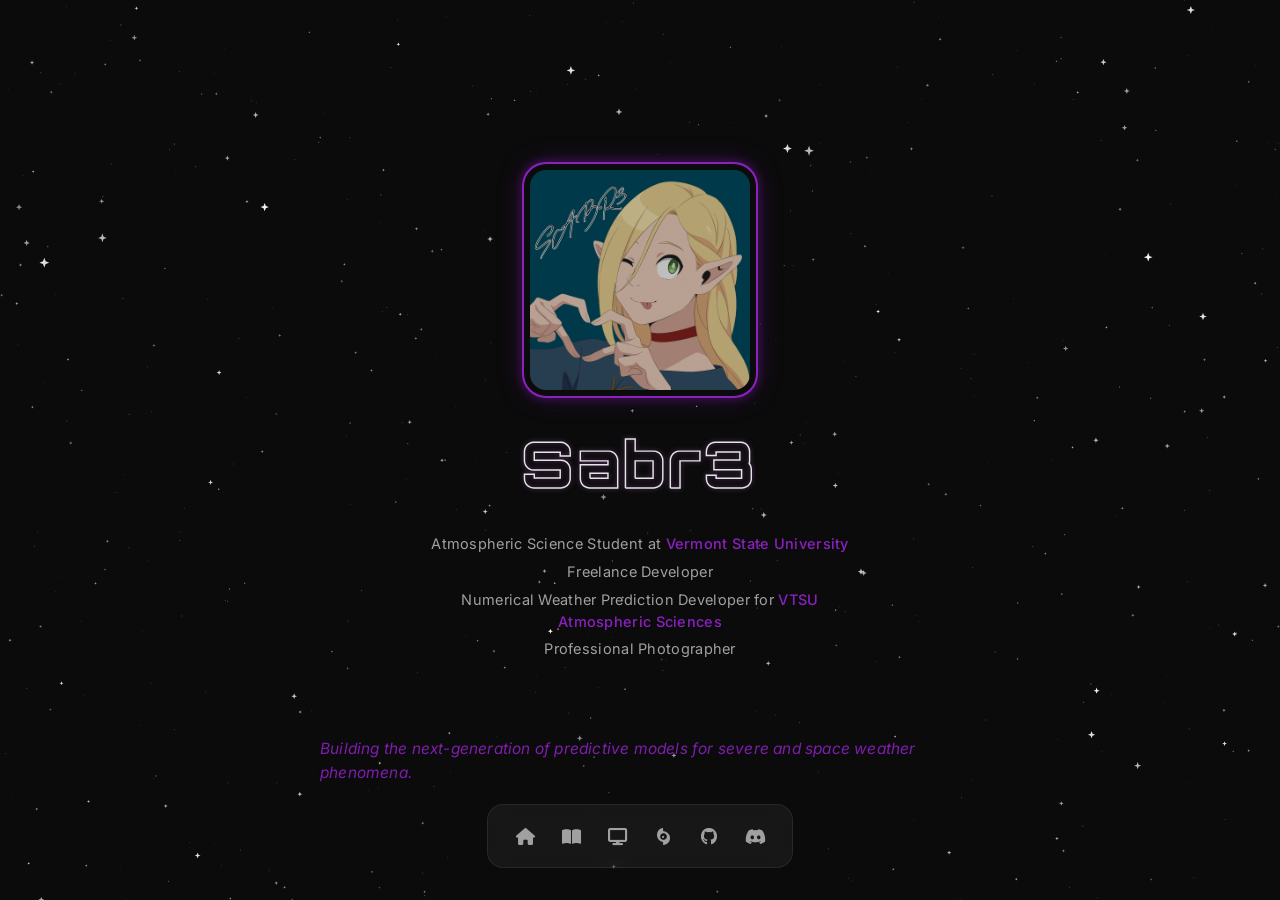
==== commit 93dad05d: "Sounding Sandbox: fullscreen lightbox with click-out, X button, and Esc Clicking the sounding now op" ====
--- a/index.html
+++ b/index.html
@@ -1902,6 +1902,12 @@
       <a id="snd-img-link" href="#" target="_blank" rel="noopener noreferrer"><img id="snd-img" alt="" /></a>
       <figcaption id="snd-caption"></figcaption>
     </figure>
+
+    <!-- Fullscreen lightbox -->
+    <div class="snd-lightbox" id="snd-lightbox" hidden>
+      <button class="snd-lightbox-close" id="snd-lightbox-close" aria-label="Exit fullscreen" title="Exit fullscreen (Esc)">&#10005;</button>
+      <img id="snd-lightbox-img" alt="" />
+    </div>
 
     <!-- Empty state -->
     <div class="snd-empty" id="snd-empty-state">
--- a/tools/sounding.css
+++ b/tools/sounding.css
@@ -130,6 +130,50 @@
   text-align: center;
 }
 
+/* ── Fullscreen lightbox ── */
+.snd-lightbox {
+  position: fixed;
+  inset: 0;
+  z-index: 1000;
+  background: rgba(2, 0, 6, 0.94);
+  display: flex;
+  align-items: center;
+  justify-content: center;
+  cursor: zoom-out;
+  -webkit-backdrop-filter: blur(4px);
+  backdrop-filter: blur(4px);
+}
+.snd-lightbox[hidden] { display: none; }
+
+.snd-lightbox img {
+  max-width: 96vw;
+  max-height: 94vh;
+  object-fit: contain;
+  border-radius: 6px;
+  cursor: default;
+}
+
+.snd-lightbox-close {
+  position: absolute;
+  top: 16px;
+  right: 20px;
+  width: 40px;
+  height: 40px;
+  background: rgba(139,32,192,0.15);
+  border: 1px solid rgba(139,32,192,0.5);
+  border-radius: 10px;
+  color: var(--text);
+  font-size: 17px;
+  line-height: 1;
+  cursor: pointer;
+  transition: background 0.2s, box-shadow 0.2s;
+  z-index: 1001;
+}
+.snd-lightbox-close:hover {
+  background: rgba(139,32,192,0.35);
+  box-shadow: 0 0 14px rgba(139,32,192,0.55);
+}
+
 /* ── Empty state ── */
 .snd-empty {
   display: flex;
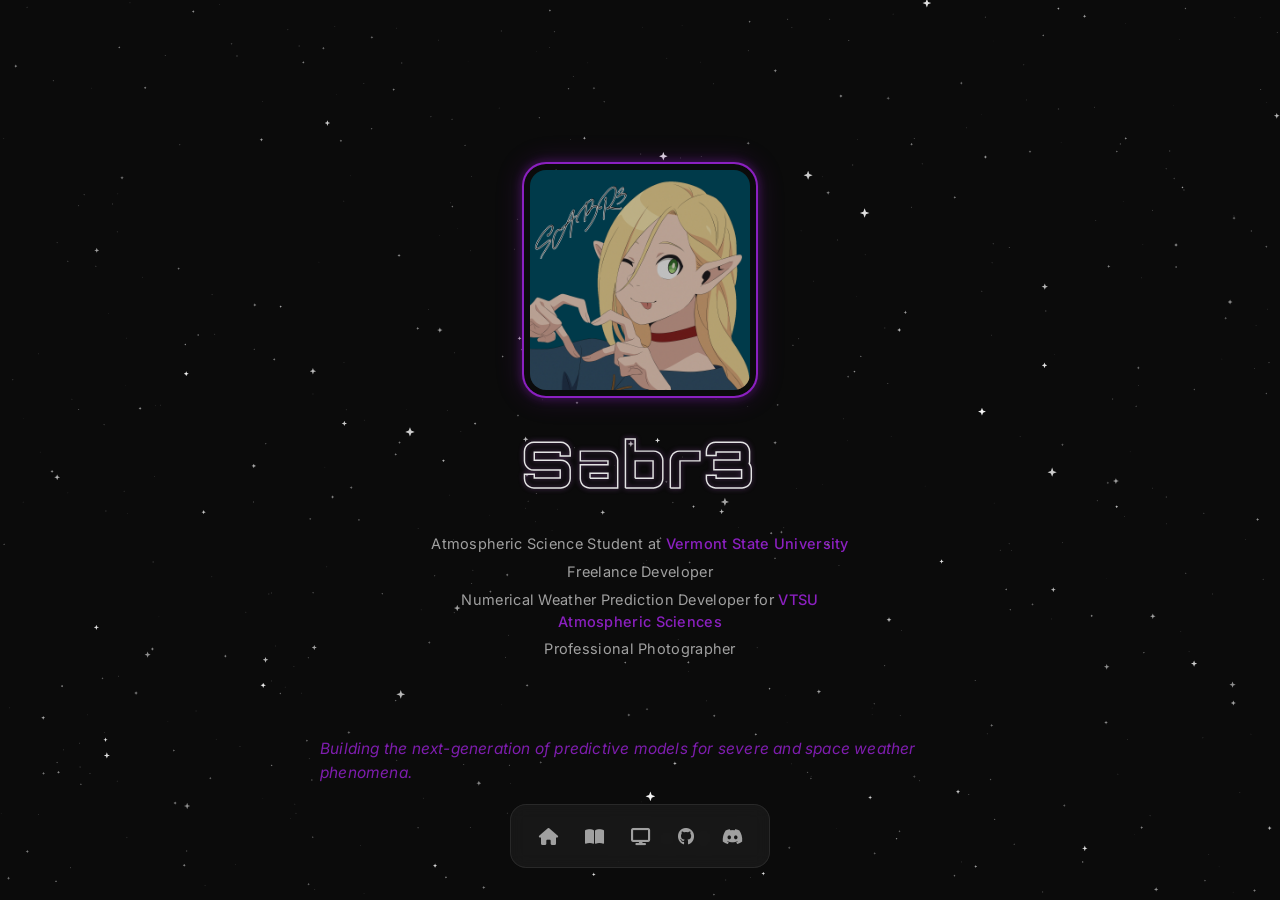
==== commit 1645194c: "Hide Model Sandbox from public nav (unlock with ?sandbox) Co-authored-by: Copilot <223556219+Copilot" ====
--- a/index.html
+++ b/index.html
@@ -1535,7 +1535,8 @@
     <a href="#" class="social-btn" title="Projects" aria-label="Projects" id="projects-btn">
       <i class="fas fa-display"></i>
     </a>
-    <a href="#" class="social-btn" title="Model Explorer" aria-label="Model Explorer" id="model-btn">
+    <!-- Model Sandbox archived: hidden from the public nav; append ?sandbox to the URL to reveal -->
+    <a href="#" class="social-btn" title="Model Explorer" aria-label="Model Explorer" id="model-btn" style="display:none">
       <i class="fas fa-hurricane"></i>
     </a>
     <a href="https://github.com/EmersonCWX" target="_blank" rel="noopener noreferrer" class="social-btn" title="GitHub" aria-label="GitHub">
@@ -2067,7 +2068,9 @@
         showView(portfolioView);
       });
 
-      document.getElementById('model-btn').addEventListener('click', function (e) {
+      const modelBtn = document.getElementById('model-btn');
+      if (new URLSearchParams(location.search).has('sandbox')) modelBtn.style.display = '';
+      modelBtn.addEventListener('click', function (e) {
         e.preventDefault();
         showView(modelExplorerView);
       });
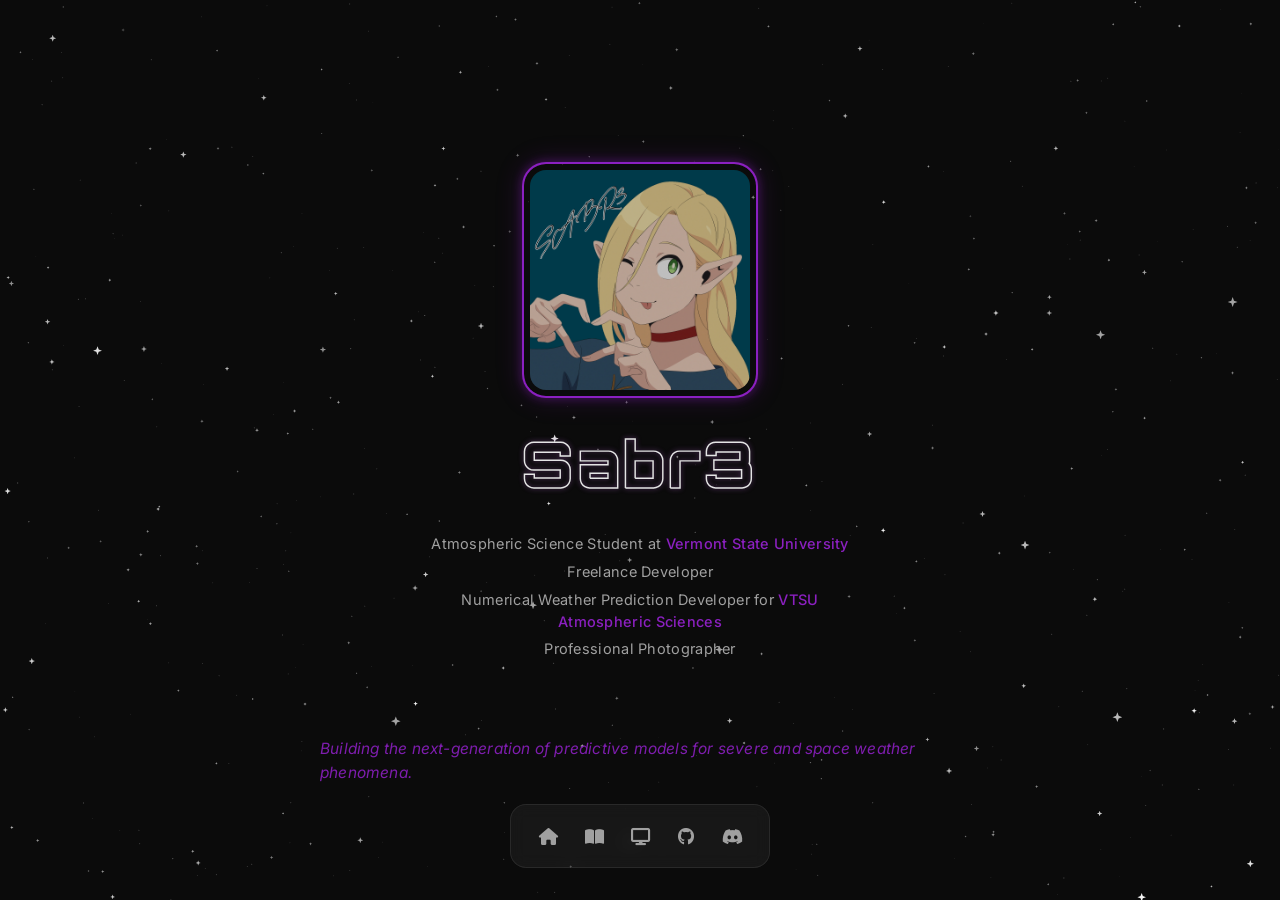
==== commit ac6062f1: "Update projects list and portfolio education Co-authored-by: Copilot <223556219+Copilot@users.norepl" ====
--- a/index.html
+++ b/index.html
@@ -1421,22 +1421,12 @@
   <!-- ── Projects view ── -->
   <div id="projects-view" class="view hidden">
     <h2 class="proj-title">Projects</h2>
-    <p class="proj-subtitle">Atmospheric science tooling, virtual aviation flight support &amp; open-source work</p>
+    <p class="proj-subtitle">Here's what I'm currently working on! From NWP's to the v158th FW!</p>
 
     <div class="proj-grid">
-
       <div class="proj-card">
-        <div class="proj-card-title">Aurora Visibility Calculator</div>
-        <p class="proj-card-desc">Calculates and predicts aurora borealis visibility based on real-time geomagnetic and solar wind data, with location-aware forecasting.</p>
-        <div class="proj-tags">
-          <span class="proj-tag">Python</span>
-          <span class="proj-tag">Space Weather</span>
-        </div>
-      </div>
-
-      <div class="proj-card">
-        <div class="proj-card-title">VTSU Wx Center</div>
-        <p class="proj-card-desc">Weather operations center built for Vermont State University Atmospheric Sciences, surfacing live data, forecasts, and severe weather tooling.</p>
+        <div class="proj-card-title">Observing Meso & Miso vortices with airborne radar</div>
+        <p class="proj-card-desc">Investigating Meso vortex formation and dynamics in major hurricanes. (NOAA HRD/AOML collaboration)</p>
         <div class="proj-tags">
           <span class="proj-tag">Python</span>
           <span class="proj-tag">Meteorology</span>
@@ -1452,17 +1442,6 @@
           <span class="proj-tag">JavaScript</span>
         </div>
       </div>
-
-      <div class="proj-card proj-card--wip">
-        <div class="proj-card-title">Meso-Vortice Project <span class="proj-wip-badge">In Development</span></div>
-        <p class="proj-card-desc">Next-generation predictive modeling system targeting mesovortex formation within landfalling major hurricanes.</p>
-        <div class="proj-tags">
-          <span class="proj-tag">Python</span>
-          <span class="proj-tag">NWP</span>
-          <span class="proj-tag">Severe Wx</span>
-        </div>
-      </div>
-
     </div>
 
   </div><!-- end #projects-view -->
@@ -1473,7 +1452,7 @@
     <h2 class="proj-title">Portfolio</h2>
     <p class="proj-subtitle">Skills, Experience &amp; Photography</p>
 
-    <p class="skills-meta">VTSU Atmospheric Science B.S. 2029 &nbsp;|&nbsp; NWS Burlington Student Volunteer</p>
+    <p class="skills-meta">WIU Meteorology B.S. 2029 &nbsp;|&nbsp; NWS Burlington Student Volunteer</p>
 
     <p class="skills-role"><strong>Lead Developer</strong> at VTSU Atmospheric Sciences</p>
 
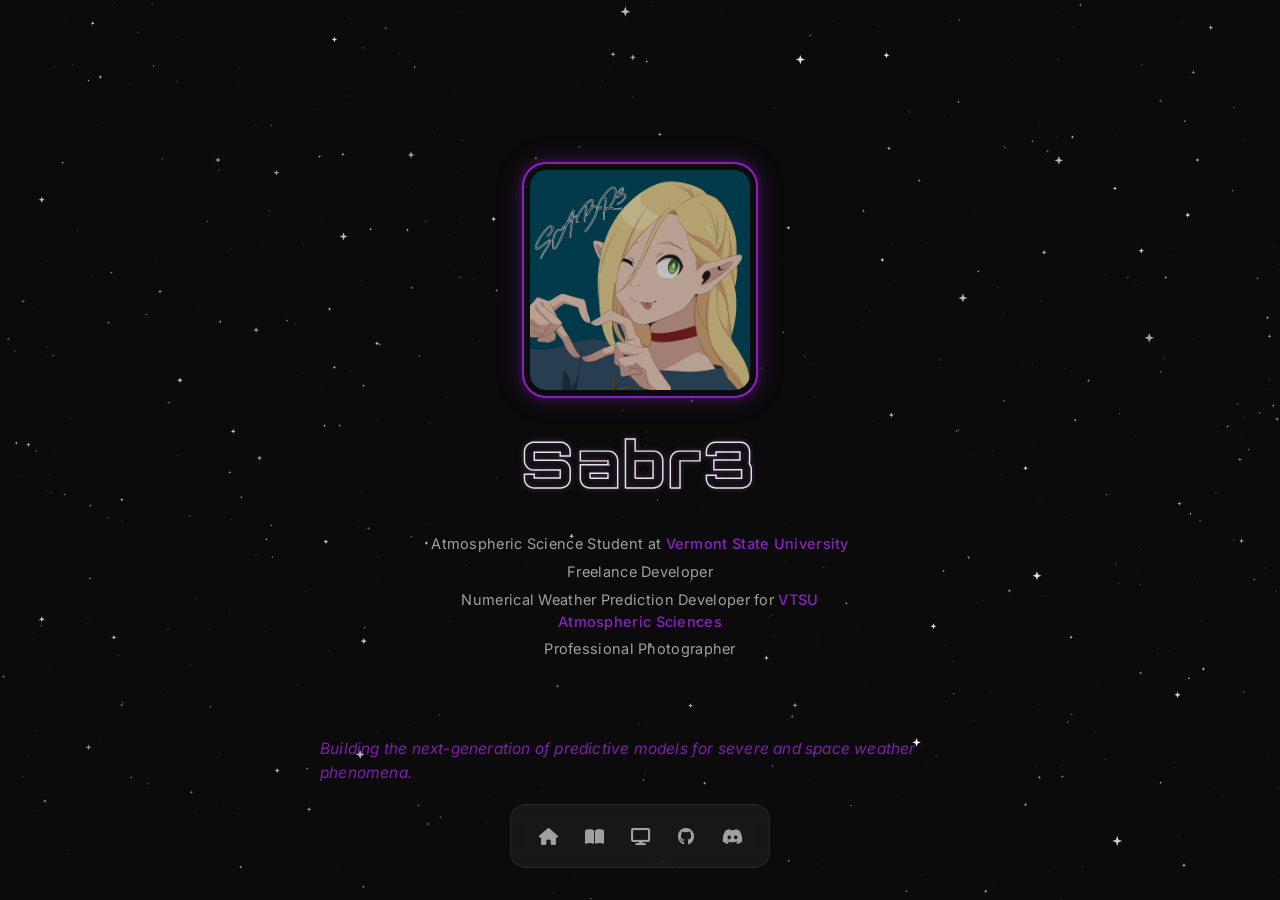
==== commit 9420ea0c: "Remove archived Model Sandbox entirely Delete Model Explorer, Live Recon, TDR, Dropsonde Analyzer an" ====
--- a/index.html
+++ b/index.html
@@ -9,9 +9,6 @@
   <link href="https://fonts.googleapis.com/css2?family=Orbitron:wght@700;900&family=Inter:wght@300;400;500&display=swap" rel="stylesheet" />
   <link rel="stylesheet" href="https://cdnjs.cloudflare.com/ajax/libs/font-awesome/6.5.0/css/all.min.css" />
 
-  <!-- ── Tool stylesheets ── -->
-  <link rel="stylesheet" href="tools/dsa.css" />
-  <link rel="stylesheet" href="tools/sounding.css" />
   <style>
     *, *::before, *::after {
       margin: 0;
@@ -614,157 +611,6 @@
       opacity: 0.9;
     }
 
-    /* ── Model Explorer view ── */
-    #model-explorer-view {
-      width: min(960px, 96vw);
-      padding: 48px 24px 120px;
-      text-align: center;
-      margin: 0 auto;
-    }
-
-    .me-filters {
-      display: flex;
-      justify-content: center;
-      gap: 8px;
-      flex-wrap: wrap;
-      margin-bottom: 28px;
-    }
-
-    .me-filter {
-      font-size: 12px;
-      font-weight: 600;
-      letter-spacing: 0.06em;
-      color: var(--text-muted);
-      border: 1px solid rgba(139, 32, 192, 0.3);
-      border-radius: 20px;
-      padding: 5px 16px;
-      background: transparent;
-      cursor: pointer;
-      transition: color 0.2s, background 0.2s, border-color 0.2s, box-shadow 0.2s;
-    }
-
-    .me-filter:hover,
-    .me-filter.active {
-      color: var(--teal);
-      border-color: var(--teal);
-      background: var(--teal-dim);
-      box-shadow: 0 0 12px var(--teal-glow);
-    }
-
-    .me-grid {
-      display: grid;
-      grid-template-columns: repeat(auto-fill, minmax(260px, 1fr));
-      gap: 16px;
-      text-align: left;
-    }
-
-    .me-card {
-      background: rgba(0, 0, 0, 0.35);
-      border: 1px solid rgba(139, 32, 192, 0.18);
-      border-radius: 14px;
-      padding: 20px;
-      backdrop-filter: blur(6px);
-      transition: border-color 0.2s, box-shadow 0.2s, transform 0.15s;
-      cursor: default;
-    }
-
-    .me-card:hover {
-      border-color: rgba(139, 32, 192, 0.5);
-      box-shadow: 0 0 22px rgba(139, 32, 192, 0.18);
-      transform: translateY(-2px);
-    }
-
-    .me-card-clickable {
-      cursor: pointer;
-    }
-
-    .me-card-clickable:hover {
-      border-color: var(--teal);
-      box-shadow: 0 0 28px rgba(139, 32, 192, 0.28);
-    }
-
-    .me-card-header {
-      display: flex;
-      align-items: flex-start;
-      justify-content: space-between;
-      margin-bottom: 6px;
-    }
-
-    .me-desig {
-      font-family: 'Orbitron', sans-serif;
-      font-size: 17px;
-      font-weight: 700;
-      color: var(--text);
-    }
-
-    .me-badge {
-      font-size: 9.5px;
-      font-weight: 700;
-      letter-spacing: 0.05em;
-      border-radius: 20px;
-      padding: 3px 9px;
-      white-space: nowrap;
-      flex-shrink: 0;
-      margin-left: 8px;
-      margin-top: 2px;
-    }
-
-    .me-badge-mine     { color: #7adce0; border: 1px solid rgba(122, 220, 224, 0.4); background: rgba(122, 220, 224, 0.1); }
-
-    .back-btn {
-      display: inline-block;
-      margin-bottom: 18px;
-      padding: 5px 16px;
-      background: transparent;
-      border: 1px solid rgba(255,255,255,0.18);
-      border-radius: 20px;
-      color: var(--text-muted);
-      font-size: 11px;
-      cursor: pointer;
-      transition: border-color 0.2s, color 0.2s;
-    }
-    .back-btn:hover { border-color: var(--teal); color: var(--teal); }
-
-
-    .me-nick {
-      font-size: 12.5px;
-      color: var(--text-muted);
-      margin-bottom: 10px;
-    }
-
-    .me-role {
-      font-size: 12px;
-      color: var(--text);
-      margin-bottom: 10px;
-      font-weight: 500;
-    }
-
-    .me-specs {
-      display: flex;
-      gap: 12px;
-      flex-wrap: wrap;
-      margin-bottom: 10px;
-    }
-
-    .me-spec {
-      font-size: 11px;
-      color: var(--text-muted);
-    }
-
-    .me-spec strong {
-      color: var(--teal);
-      font-weight: 600;
-    }
-
-    .me-notes {
-      font-size: 11.5px;
-      color: var(--text-muted);
-      line-height: 1.55;
-      border-top: 1px solid rgba(139, 32, 192, 0.15);
-      padding-top: 8px;
-      margin-top: 4px;
-    }
-
     /* ══════════════════════════════════════
        MOBILE  ≤ 600px
        ══════════════════════════════════════ */
@@ -829,9 +675,7 @@
 
       /* ── Views: full-width, scrollable ── */
       #projects-view,
-      #portfolio-view,
-      #model-explorer-view,
-      #sounding-view {
+      #portfolio-view {
         width: 100vw;
         max-width: 100vw;
         padding-left: 14px;
@@ -891,10 +735,6 @@
         max-height: 55vh;
       }
 
-      /* ── Model Explorer ── */
-      .me-grid {
-        grid-template-columns: 1fr;
-      }
     }
 
     /* ══════════════════════════════════════
@@ -908,9 +748,7 @@
       }
       .view.hidden { display: none; }
       #projects-view,
-      #portfolio-view,
-      #model-explorer-view,
-      #sounding-view {
+      #portfolio-view {
         max-height: none;
         overflow-y: visible;
         padding-bottom: 130px;
@@ -925,442 +763,6 @@
       }
     }
 
-    /* ── Live Reconnaissance ──────────────────────────────────────────── */
-    .lr-header {
-      text-align: center;
-      padding-bottom: 18px;
-    }
-    .lr-back-btn {
-      display: block !important;
-      margin: 0 auto 14px !important;
-    }
-    .lr-storm-header {
-      background: #1a1d22;
-      border: 1px solid #2a2d33;
-      border-radius: 8px;
-      padding: 14px 16px;
-      margin-bottom: 14px;
-    }
-    .lr-storm-header-top {
-      display: flex;
-      align-items: center;
-      gap: 10px;
-      flex-wrap: wrap;
-      margin-bottom: 12px;
-    }
-    .lr-storm-tabs {
-      display: none;
-      flex-wrap: wrap;
-      gap: 8px;
-      margin-bottom: 12px;
-      overflow-x: auto;
-      padding-bottom: 2px;
-    }
-    .lr-storm-tab {
-      display: flex;
-      align-items: center;
-      gap: 7px;
-      padding: 6px 12px;
-      background: #16181d;
-      border: 1px solid #2a2d33;
-      border-radius: 20px;
-      cursor: pointer;
-      transition: border-color 0.15s, background 0.15s;
-      white-space: nowrap;
-    }
-    .lr-storm-tab:hover { background: #1d2027; border-color: #3a3f45; }
-    .lr-storm-tab--active { background: #0d2b1a !important; border-color: var(--teal) !important; }
-    .lr-storm-tab-dot {
-      width: 8px; height: 8px; border-radius: 50%;
-      background: #666; flex-shrink: 0;
-    }
-    .lr-storm-tab-dot.lr-cat-1 { background: #ffeb3b; }
-    .lr-storm-tab-dot.lr-cat-2 { background: #ffc107; }
-    .lr-storm-tab-dot.lr-cat-3 { background: #ff9800; }
-    .lr-storm-tab-dot.lr-cat-4 { background: #f44336; }
-    .lr-storm-tab-dot.lr-cat-5 { background: #ff4f9a; }
-    .lr-storm-tab-name {
-      font-size: 0.75rem;
-      font-weight: 800;
-      letter-spacing: 0.04em;
-      color: #d0d0d0;
-      text-transform: uppercase;
-    }
-    .lr-storm-tab--active .lr-storm-tab-name { color: var(--teal); }
-    .lr-storm-tab-cat {
-      font-size: 0.62rem;
-      font-weight: 700;
-      color: #666;
-    }
-    .lr-storm-cat {
-      font-size: 0.72rem;
-      font-weight: 800;
-      letter-spacing: 0.08em;
-      padding: 4px 12px;
-      border-radius: 20px;
-      text-transform: uppercase;
-      background: #242730;
-      color: #e0e0e0;
-      border: 1px solid #3a3f45;
-      white-space: nowrap;
-    }
-    .lr-storm-cat.lr-cat-1 { background: rgba(255,235,59,0.14); color: #ffeb3b; border-color: rgba(255,235,59,0.4); }
-    .lr-storm-cat.lr-cat-2 { background: rgba(255,193,7,0.14);  color: #ffc107; border-color: rgba(255,193,7,0.4); }
-    .lr-storm-cat.lr-cat-3 { background: rgba(255,152,0,0.14);  color: #ff9800; border-color: rgba(255,152,0,0.45); }
-    .lr-storm-cat.lr-cat-4 { background: rgba(244,67,54,0.15);  color: #f44336; border-color: rgba(244,67,54,0.5); }
-    .lr-storm-cat.lr-cat-5 { background: rgba(233,30,99,0.16);  color: #ff4f9a; border-color: rgba(233,30,99,0.55); }
-    .lr-storm-name {
-      font-size: 1rem;
-      font-weight: 800;
-      color: #fff;
-      letter-spacing: 0.02em;
-    }
-    .lr-storm-basin {
-      font-size: 0.68rem;
-      font-weight: 700;
-      letter-spacing: 0.08em;
-      text-transform: uppercase;
-      color: #666;
-    }
-    .lr-storm-updated {
-      margin-left: auto;
-      font-size: 0.68rem;
-      color: #555;
-      font-family: monospace;
-      white-space: nowrap;
-    }
-    .lr-storm-stats {
-      display: grid;
-      grid-template-columns: repeat(4, 1fr);
-      gap: 10px;
-      margin-bottom: 10px;
-    }
-    .lr-storm-stat-val {
-      font-size: 0.95rem;
-      font-weight: 700;
-      font-family: monospace;
-      color: #e0e0e0;
-      letter-spacing: 0.02em;
-    }
-    .lr-storm-stat-label {
-      font-size: 0.63rem;
-      font-weight: 700;
-      letter-spacing: 0.07em;
-      text-transform: uppercase;
-      color: #666;
-      margin-top: 3px;
-    }
-    .lr-storm-aircraft-status {
-      display: flex;
-      align-items: center;
-      gap: 8px;
-      font-size: 0.78rem;
-      color: #999;
-      padding-top: 10px;
-      border-top: 1px solid #2a2d33;
-    }
-    .lr-storm-aircraft-dot {
-      width: 8px;
-      height: 8px;
-      border-radius: 50%;
-      background: #555;
-      flex-shrink: 0;
-    }
-    .lr-storm-aircraft-status.lr-aircraft-in-storm .lr-storm-aircraft-dot {
-      background: #f44336;
-      box-shadow: 0 0 0 0 rgba(244,67,54,0.5);
-      animation: lr-pulse 1.4s ease infinite;
-    }
-    .lr-storm-aircraft-status.lr-aircraft-in-storm { color: #f44336; font-weight: 700; }
-    @media (max-width: 700px) {
-      .lr-storm-stats { grid-template-columns: repeat(2, 1fr); }
-    }
-    @media (max-width: 420px) {
-      .lr-storm-stats { grid-template-columns: 1fr; }
-    }
-    .lr-status-strip {
-      display: flex;
-      align-items: center;
-      gap: 12px;
-      background: #1a1d22;
-      border: 1px solid #2a2d33;
-      border-radius: 8px;
-      padding: 10px 16px;
-      margin-bottom: 16px;
-      flex-wrap: wrap;
-    }
-    .lr-phase-badge {
-      font-size: 0.72rem;
-      font-weight: 800;
-      letter-spacing: 0.1em;
-      padding: 4px 14px;
-      border-radius: 20px;
-      text-transform: uppercase;
-      background: #242730;
-      color: #666;
-      border: 1px solid #3a3f45;
-      white-space: nowrap;
-    }
-    .lr-phase-badge.lr-phase-enroute {
-      background: rgba(76,175,80,0.13);
-      color: #4caf50;
-      border-color: rgba(76,175,80,0.4);
-    }
-    .lr-phase-badge.lr-phase-in-storm {
-      background: rgba(244,67,54,0.13);
-      color: #f44336;
-      border-color: rgba(244,67,54,0.45);
-      animation: lr-pulse 1.4s ease infinite;
-    }
-    .lr-phase-badge.lr-phase-returning {
-      background: rgba(255,152,0,0.13);
-      color: #ff9800;
-      border-color: rgba(255,152,0,0.4);
-    }
-    @keyframes lr-pulse {
-      0%,100% { box-shadow: 0 0 0 0 rgba(244,67,54,0.35); }
-      50%      { box-shadow: 0 0 0 6px rgba(244,67,54,0); }
-    }
-    .lr-flight-meta {
-      display: flex;
-      gap: 10px;
-      align-items: center;
-      flex: 1;
-    }
-    .lr-ac-id {
-      font-size: 0.82rem;
-      font-weight: 700;
-      color: #a0b0c0;
-      font-family: monospace;
-    }
-    .lr-obs-time {
-      font-size: 0.75rem;
-      color: #555;
-      font-family: monospace;
-    }
-    .lr-refresh-btn {
-      margin-left: auto;
-      background: #242730;
-      border: 1px solid #3a3f45;
-      color: #a0b0c0;
-      padding: 5px 14px;
-      border-radius: 5px;
-      cursor: pointer;
-      font-size: 0.8rem;
-      font-family: inherit;
-      transition: background 0.15s;
-    }
-    .lr-refresh-btn:hover { background: #2e333b; }
-    .lr-status-msg {
-      color: #666;
-      font-style: italic;
-      font-size: 0.85rem;
-      text-align: center;
-      padding: 40px 0;
-    }
-    .lr-main-layout {
-      display: grid;
-      grid-template-columns: 1fr 300px;
-      gap: 14px;
-      margin-bottom: 18px;
-    }
-    .lr-summary-box {
-      display: grid;
-      grid-template-columns: repeat(5, 1fr);
-      gap: 10px;
-      margin-bottom: 16px;
-    }
-    .lr-sum-item {
-      background: #1a1d22;
-      border: 1px solid #2a2d33;
-      border-radius: 8px;
-      padding: 12px 16px;
-    }
-    .lr-sum-label {
-      font-size: 0.67rem;
-      font-weight: 700;
-      letter-spacing: 0.08em;
-      text-transform: uppercase;
-      color: #666;
-      margin-bottom: 6px;
-    }
-    .lr-sum-sublabel {
-      font-weight: 400;
-      text-transform: none;
-      letter-spacing: 0;
-      color: #555;
-    }
-    .lr-sum-value {
-      font-size: 1rem;
-      font-weight: 700;
-      font-family: monospace;
-      color: #e0e0e0;
-      letter-spacing: 0.02em;
-    }
-    .lr-sum-sfmr { color: #4fc3f7; }
-    .lr-sum-fl   { color: #4caf50; }
-    @media (max-width: 900px) {
-      .lr-summary-box { grid-template-columns: repeat(3, 1fr); }
-    }
-    @media (max-width: 700px) {
-      .lr-summary-box { grid-template-columns: 1fr 1fr; }
-    }
-    @media (max-width: 420px) {
-      .lr-summary-box { grid-template-columns: 1fr; }
-    }
-    .lr-mission-bar {
-      display: flex;
-      flex-wrap: wrap;
-      gap: 8px;
-      margin-bottom: 14px;
-      overflow-x: auto;
-      padding-bottom: 2px;
-    }
-    .lr-mission-btn {
-      display: flex;
-      flex-direction: column;
-      align-items: flex-start;
-      gap: 2px;
-      padding: 7px 14px;
-      background: #1a1d22;
-      border: 1px solid #2a2d33;
-      border-radius: 20px;
-      cursor: pointer;
-      transition: border-color 0.15s, background 0.15s;
-      white-space: nowrap;
-    }
-    .lr-mission-btn:hover {
-      background: #22262d;
-      border-color: #3a3f45;
-    }
-    .lr-mission-btn--active {
-      background: #0d2b1a !important;
-      border-color: var(--teal) !important;
-    }
-    .lr-mission-ac {
-      font-size: 0.75rem;
-      font-weight: 800;
-      letter-spacing: 0.06em;
-      color: #d0d0d0;
-      text-transform: uppercase;
-    }
-    .lr-mission-btn--active .lr-mission-ac { color: var(--teal); }
-    .lr-mission-time {
-      font-size: 0.65rem;
-      font-family: monospace;
-      color: #555;
-    }
-    .lr-mission-btn--active .lr-mission-time { color: #6dbf8a; }
-    .lr-map-panel { position: relative; }
-    .lr-map {
-      height: 450px;
-      border-radius: 8px;
-      border: 1px solid #2a2d33;
-      overflow: hidden;
-      background: #12151a;
-      display: flex;
-      align-items: center;
-      justify-content: center;
-      position: relative;
-    }
-    .lr-track-img { width: 100%; height: 100%; object-fit: contain; }
-    .lr-track-empty {
-      position: absolute; inset: 0;
-      display: flex; align-items: center; justify-content: center;
-      color: #666; font-size: 0.8rem; text-align: center; padding: 20px;
-    }
-    .lr-track-tabs {
-      display: flex;
-      align-items: center;
-      gap: 8px;
-      margin-bottom: 8px;
-    }
-    .lr-track-tab {
-      background: #1a1d22;
-      border: 1px solid #2a2d33;
-      color: #999;
-      font-size: 0.72rem;
-      padding: 5px 11px;
-      border-radius: 6px;
-      cursor: pointer;
-    }
-    .lr-track-tab--active { color: #e8e8e8; border-color: #4caf50; }
-    .lr-track-refresh-btn {
-      margin-left: auto;
-      background: none;
-      border: 1px solid #2a2d33;
-      color: #999;
-      font-size: 0.72rem;
-      padding: 5px 11px;
-      border-radius: 6px;
-      cursor: pointer;
-    }
-    .lr-track-refresh-btn:hover { color: #e8e8e8; border-color: #4caf50; }
-    .lr-map-legend {
-      display: flex;
-      gap: 14px;
-      flex-wrap: wrap;
-      align-items: center;
-      margin-top: 7px;
-      font-size: 0.68rem;
-      color: #888;
-    }
-    .lr-csv-link { margin-left: auto; color: #6dbf8a; text-decoration: none; }
-    .lr-csv-link:hover { text-decoration: underline; }
-    .lr-legend-item { display: flex; align-items: center; gap: 4px; }
-    .lr-legend-enroute::before  { content:''; color:#4caf50; font-weight:900; margin-right:3px; }
-    .lr-legend-in-storm::before { content:''; color:#f44336; font-weight:900; margin-right:3px; }
-    .lr-legend-returning::before{ content:''; color:#ff9800; font-weight:900; margin-right:3px; }
-    .lr-legend-ring::before     { content:'○'; color:rgba(244,67,54,0.6); margin-right:3px; }
-    .lr-legend-ring2::before    { content:'○'; color:rgba(255,152,0,0.5); margin-right:3px; }
-    .lr-side-panel {
-      display: flex;
-      flex-direction: column;
-      gap: 12px;
-    }
-    .lr-card {
-      background: #1a1d22;
-      border: 1px solid #2a2d33;
-      border-radius: 8px;
-      padding: 12px 14px;
-    }
-    .lr-card-title {
-      font-size: 0.65rem;
-      font-weight: 700;
-      color: #555;
-      letter-spacing: 0.1em;
-      text-transform: uppercase;
-      margin-bottom: 10px;
-      display: flex;
-      align-items: center;
-      gap: 6px;
-    }
-    .lr-graph-legend-key {
-      font-size: 0.63rem;
-      font-weight: 400;
-      color: #444;
-      margin-left: auto;
-      letter-spacing: 0;
-      text-transform: none;
-    }
-    .lr-obs-table { width: 100%; border-collapse: collapse; }
-    .lr-obs-table td { padding: 4px 2px; font-size: 0.78rem; }
-    .lr-obs-table td:first-child { color: #555; font-size: 0.7rem; width: 115px; }
-    .lr-obs-table td:last-child  { color: #e8e8e8; font-family: monospace; font-weight: 700; }
-    .lr-obs-table td:last-child .lr-muted { color: #444; font-weight: 400; }
-    .lr-graph-card { flex: 1; }
-    .lr-wind-canvas { width: 100%; height: 155px; display: block; }
-    .lr-subtools {
-      display: grid;
-      grid-template-columns: 1fr 1fr;
-      gap: 12px;
-      margin-top: 4px;
-    }
-    @media (max-width: 700px) {
-      .lr-main-layout  { grid-template-columns: 1fr; }
-      .lr-map          { height: 290px; }
-      .lr-subtools     { grid-template-columns: 1fr; }
-    }
   </style>
 </head>
 <body>
@@ -1514,10 +916,6 @@
     <a href="#" class="social-btn" title="Projects" aria-label="Projects" id="projects-btn">
       <i class="fas fa-display"></i>
     </a>
-    <!-- Model Sandbox archived: hidden from the public nav; append ?sandbox to the URL to reveal -->
-    <a href="#" class="social-btn" title="Model Explorer" aria-label="Model Explorer" id="model-btn" style="display:none">
-      <i class="fas fa-hurricane"></i>
-    </a>
     <a href="https://github.com/EmersonCWX" target="_blank" rel="noopener noreferrer" class="social-btn" title="GitHub" aria-label="GitHub">
       <i class="fab fa-github"></i>
     </a>
@@ -1526,381 +924,6 @@
     </a>
   </nav>
   </div><!-- end #bottom-bar -->
-
-  <!-- ── Model Explorer view ── -->
-  <div id="model-explorer-view" class="view hidden">
-    <h2 class="proj-title">Model Sandbox</h2>
-    <p class="proj-subtitle">Forecasting models</p>
-
-    <div class="me-filters">
-      <button class="me-filter active" data-cat="My Projects">My Projects</button>
-    </div>
-
-    <div class="me-grid" id="me-grid"></div>
-  </div>
-
-  <!-- ── Live Reconnaissance Dashboard ── -->
-  <div id="live-recon-view" class="view hidden">
-
-    <!-- Centered header -->
-    <div class="lr-header">
-      <button class="back-btn lr-back-btn" id="live-recon-back-btn">&#8592; Model Explorer</button>
-      <h2 class="proj-title">Live Reconnaissance</h2>
-      <p class="proj-subtitle">NOAA &amp; USAF Hurricane Hunter - RealTime Flight Data</p>
-    </div>
-
-    <!-- Storm header banner -->
-    <div class="lr-storm-header" id="lr-storm-header" style="display:none">
-      <div class="lr-storm-tabs" id="lr-storm-tabs"></div>
-      <div class="lr-storm-header-top">
-        <span class="lr-storm-cat" id="lr-storm-cat">──</span>
-        <span class="lr-storm-name" id="lr-storm-name">──</span>
-        <span class="lr-storm-basin" id="lr-storm-basin">──</span>
-        <span class="lr-storm-updated" id="lr-storm-updated">──</span>
-      </div>
-      <div class="lr-storm-stats">
-        <div class="lr-storm-stat">
-          <div class="lr-storm-stat-val" id="lr-storm-wind">──</div>
-          <div class="lr-storm-stat-label">Max Sustained Wind</div>
-        </div>
-        <div class="lr-storm-stat">
-          <div class="lr-storm-stat-val" id="lr-storm-pres">──</div>
-          <div class="lr-storm-stat-label">Min Central Pressure</div>
-        </div>
-        <div class="lr-storm-stat">
-          <div class="lr-storm-stat-val" id="lr-storm-mov">──</div>
-          <div class="lr-storm-stat-label">Movement</div>
-        </div>
-        <div class="lr-storm-stat">
-          <div class="lr-storm-stat-val" id="lr-storm-pos">──</div>
-          <div class="lr-storm-stat-label" id="lr-storm-pos-label">Position</div>
-        </div>
-      </div>
-      <div class="lr-storm-aircraft-status" id="lr-storm-aircraft-status">
-        <span class="lr-storm-aircraft-dot"></span>
-        <span id="lr-storm-aircraft-text">Checking for active missions&hellip;</span>
-      </div>
-    </div>
-
-    <!-- Mission status strip -->
-    <div class="lr-status-strip">
-      <span class="lr-phase-badge" id="lr-phase-badge">──</span>
-      <div class="lr-flight-meta">
-        <span class="lr-ac-id" id="lr-ac-id">N/A</span>
-        <span class="lr-obs-time" id="lr-obs-time">──Z</span>
-      </div>
-      <button class="lr-refresh-btn" id="lr-refresh-btn">&#8635; Refresh</button>
-    </div>
-
-    <!-- Mission selector bar -->
-    <div class="lr-mission-bar" id="lr-mission-bar" style="display:none"></div>
-
-    <!-- Status message when no data -->
-    <div class="lr-status-msg" id="lr-status-msg">Connecting to NOAA&hellip;</div>
-
-    <!-- Mission summary box -->
-    <div class="lr-summary-box" id="lr-summary-box" style="display:none">
-      <div class="lr-sum-item">
-        <div class="lr-sum-label">Last Ping</div>
-        <div class="lr-sum-value" id="lr-sum-ping"></div>
-      </div>
-      <div class="lr-sum-item">
-        <div class="lr-sum-label">Current SFMR</div>
-        <div class="lr-sum-value lr-sum-sfmr" id="lr-sum-sfmr-cur"></div>
-      </div>
-      <div class="lr-sum-item">
-        <div class="lr-sum-label">Peak SFMR Winds</div>
-        <div class="lr-sum-value lr-sum-sfmr" id="lr-sum-sfmr"></div>
-      </div>
-      <div class="lr-sum-item">
-        <div class="lr-sum-label">Peak FL Winds</div>
-        <div class="lr-sum-value lr-sum-fl" id="lr-sum-fl"></div>
-      </div>
-      <div class="lr-sum-item">
-        <div class="lr-sum-label">Flight Altitude</div>
-        <div class="lr-sum-value" id="lr-sum-alt"></div>
-      </div>
-    </div>
-    <div class="lr-main-layout" id="lr-main-layout" style="display:none">
-
-      <!-- Map panel -->
-      <div class="lr-map-panel">
-        <div class="lr-track-tabs">
-          <button class="lr-track-tab lr-track-tab--active" id="lr-track-tab-latest" onclick="window._lrSetTrackView('latest')">Latest 10 min</button>
-          <button class="lr-track-tab" id="lr-track-tab-full" onclick="window._lrSetTrackView('full')">Full Mission</button>
-          <button class="lr-track-refresh-btn" id="lr-track-refresh-btn" title="Images are static — reload to see the latest">&#8635; Refresh Image</button>
-        </div>
-        <div id="lr-map" class="lr-map">
-          <img id="lr-track-img" class="lr-track-img" alt="Mission track map" style="display:none" />
-          <div class="lr-track-empty" id="lr-track-empty">No track image available yet.</div>
-        </div>
-        <div class="lr-map-legend">
-          <span class="lr-legend-item lr-legend-enroute">Enroute</span>
-          <span class="lr-legend-item lr-legend-in-storm">In Storm</span>
-          <span class="lr-legend-item lr-legend-returning">Returning</span>
-          <span class="lr-legend-item lr-legend-ring">── 100 nm</span>
-          <span class="lr-legend-item lr-legend-ring2">── 200 nm</span>
-          <a class="lr-csv-link" id="lr-track-csv-link" href="#" download style="display:none">&#8595; Download CSV</a>
-        </div>
-      </div>
-
-      <!-- Side panel -->
-      <div class="lr-side-panel">
-
-        <!-- Current obs -->
-        <div class="lr-card">
-          <div class="lr-card-title">&#9992;&nbsp; Current Reading</div>
-          <table class="lr-obs-table">
-            <tbody id="lr-obs-tbody"></tbody>
-          </table>
-        </div>
-
-        <!-- Flight-level wind speed graph ("G-meter") -->
-        <div class="lr-card lr-graph-card">
-          <div class="lr-card-title">
-            Flight Level Wind Speed
-            <span class="lr-graph-legend-key">
-              <span style="color:#4caf50;">─</span>&nbsp;FL Wind&nbsp;&nbsp;
-              <span style="color:#ff6666;">- -</span>&nbsp;Peak Gust
-            </span>
-          </div>
-          <canvas id="lr-wind-canvas" class="lr-wind-canvas"></canvas>
-        </div>
-
-      </div>
-    </div><!-- end .lr-main-layout -->
-
-    <!-- Sub-tool quick-launch cards -->
-    <div class="lr-subtools">
-      <div class="me-card me-card-clickable" id="live-recon-tdr-card">
-        <div class="me-card-header">
-          <span class="me-desig">TDR</span>
-          <span class="me-badge me-badge-mine">My Projects</span>
-        </div>
-        <div class="me-nick">Tail Doppler Radar</div>
-        <div class="me-notes">Real-time Tail Doppler Radar imagery from NOAA WP-3D aircraft during active reconnaissance missions.</div>
-        <div style="margin-top:10px;font-size:11px;font-weight:700;letter-spacing:0.05em;color:var(--teal)">Launch &#8594;</div>
-      </div>
-      <div class="me-card me-card-clickable" id="live-recon-dsa-card">
-        <div class="me-card-header">
-          <span class="me-desig">DSA</span>
-          <span class="me-badge me-badge-mine">My Projects</span>
-        </div>
-        <div class="me-nick">Dropsonde Analyzer</div>
-        <div class="me-notes">Real-time NOAA &amp; 53rd WRS dropsonde soundings with Skew-T/Log-P diagrams.</div>
-        <div style="margin-top:10px;font-size:11px;font-weight:700;letter-spacing:0.05em;color:var(--teal)">Launch &#8594;</div>
-      </div>
-    </div>
-
-  </div><!-- end #live-recon-view -->
-
-  <!-- ── Realtime TDR & C Band ── -->
-  <div id="tdr-view" class="view hidden">
-    <button class="back-btn" id="tdr-back-btn" onclick="if(window._showLiveRecon)window._showLiveRecon();">&#8592; Live Reconnaissance</button>
-    <h2 class="proj-title">Realtime TDR</h2>
-    <p class="proj-subtitle">NOAA Hurricane Hunter Tail Doppler Radar</p>
-
-    <!-- Controls -->
-    <div class="tdr-controls">
-      <div class="tdr-ctrl-row">
-        <span class="tdr-ctrl-label">Year</span>
-        <button class="tdr-year-btn" data-year="2026">2026</button>
-        <button class="tdr-year-btn" data-year="2025">2025</button>
-        <button class="tdr-year-btn" data-year="2024">2024</button>
-        <button class="tdr-year-btn" data-year="2023">2023</button>
-      </div>
-      <div class="tdr-ctrl-row">
-        <span class="tdr-ctrl-label">Product</span>
-        <button class="tdr-product-btn active" data-product="composites">Composites</button>
-        <button class="tdr-product-btn" data-product="swaths">Swaths</button>
-        <button class="tdr-product-btn" data-product="zoom">Zoom</button>
-        <button class="tdr-product-btn" data-product="tilt">Tilt</button>
-        <button class="tdr-product-btn" data-product="profiles">Profiles</button>
-      </div>
-    </div>
-
-    <!-- Main display -->
-    <div class="tdr-display">
-
-      <!-- Sidebar: mission list -->
-      <div class="tdr-sidebar">
-        <div class="tdr-sidebar-title">Missions</div>
-        <div id="tdr-status" class="tdr-status">Select a year above.</div>
-        <div id="tdr-mission-list" class="tdr-mission-list"></div>
-      </div>
-
-      <!-- Right: image viewer -->
-      <div class="tdr-viewer">
-        <div id="tdr-mission-header" class="tdr-mission-header"></div>
-
-        <div id="tdr-img-container" style="display:none">
-          <img id="tdr-radar-img" class="tdr-img" src="" alt="TDR radar image" />
-          <div id="tdr-img-nav" class="tdr-img-nav">
-            <button id="tdr-prev" class="tdr-nav-btn">&#8592; Prev</button>
-            <div class="tdr-img-meta">
-              <span id="tdr-img-label" class="tdr-img-label"></span>
-              <span id="tdr-img-count" class="tdr-img-count"></span>
-            </div>
-            <button id="tdr-next" class="tdr-nav-btn">Next &#8594;</button>
-          </div>
-        </div>
-
-        <div id="tdr-placeholder" class="tdr-placeholder">Select a mission to view radar imagery</div>
-      </div>
-
-    </div><!-- end .tdr-display -->
-  </div><!-- end #tdr-view -->
-
-  <!-- ── Dropsonde Sounding Analyzer ── -->
-  <div id="dsa-view" class="view hidden">
-    <button class="back-btn" id="dsa-back-btn">&#8592; Live Reconnaissance</button>
-    <h2 class="proj-title">Dropsonde Analyzer</h2>
-    <p class="proj-subtitle">NHC Hurricane Reconnaissance Dropsonde Soundings - NOAA &amp; USAF</p>
-
-    <!-- Basin selector + refresh -->
-    <div class="dsa-controls" id="dsa-controls">
-      <button class="dsa-basin-btn active" data-basin="at">Atlantic</button>
-      <button class="dsa-basin-btn" data-basin="epac">E. Pacific</button>
-      <button class="dsa-basin-btn" data-basin="both">Both</button>
-      <button class="dsa-refresh-btn" id="dsa-refresh-btn">&#8635; Refresh</button>
-    </div>
-
-    <!-- Mode toggle: Live vs Archive -->
-    <div class="dsa-mode-row">
-      <button class="dsa-mode-btn active" data-mode="live">Live</button>
-      <button class="dsa-mode-btn" data-mode="archive">Archive</button>
-    </div>
-
-    <!-- Archive date picker (hidden until Archive mode selected) -->
-    <div class="dsa-archive-row" id="dsa-archive-row" style="display:none">
-      <label class="dsa-archive-label">Date</label>
-      <input type="date" id="dsa-date-picker" class="dsa-date-input" min="1997-01-01" />
-      <button class="dsa-basin-btn" id="dsa-archive-load-btn">Load</button>
-    </div>
-
-    <!-- Sonde selector list -->
-    <div class="dsa-sonde-list" id="dsa-sonde-list">
-      <div class="dsa-status-msg">Connecting to NHC&hellip;</div>
-    </div>
-
-    <!-- Main display: Skew-T left + tables right -->
-    <div class="dsa-display" id="dsa-display" style="display:none">
-
-      <!-- Skew-T / Log-P panel -->
-      <div class="dsa-skewt-wrap">
-        <div class="dsa-sonde-header">
-          <div class="dsa-sonde-title" id="dsa-sonde-title"></div>
-          <div class="dsa-sonde-subtitle" id="dsa-sonde-subtitle"></div>
-        </div>
-        <div style="position:relative">
-          <canvas id="dsa-skewt-canvas" height="480"></canvas>
-          <div id="dsa-skewt-tip" style="display:none;position:absolute;pointer-events:none;background:rgba(10,10,20,0.92);border:1px solid rgba(255,255,255,0.18);border-radius:7px;padding:6px 10px;font-size:12px;line-height:1.55;white-space:nowrap;z-index:10"></div>
-        </div>
-        <div class="dsa-stats-box" id="dsa-stats-box" style="display:none">
-          <div id="dsa-stats-content"></div>
-        </div>
-      </div>
-
-      <!-- Right panel: key levels + all levels -->
-      <div class="dsa-right-panel">
-
-        <div class="dsa-table-section">
-          <div class="dsa-table-title dsa-key-title-row">
-            <span>Key Levels</span>
-            <div class="dsa-key-filters" id="dsa-key-filters">
-              <button class="dsa-key-btn active" data-filter="key">Key</button>
-            </div>
-          </div>
-          <table class="dsa-table" id="dsa-key-table">
-            <thead>
-              <tr>
-                <th>Pressure (MB)</th>
-                <th>Height (m)</th>
-                <th>Wind</th>
-                <th>Temp</th>
-                <th>RH</th>
-              </tr>
-            </thead>
-            <tbody id="dsa-key-tbody"></tbody>
-          </table>
-        </div>
-
-        <div class="dsa-table-section" style="flex:1;overflow:auto">
-          <div class="dsa-table-title">Flight Level winds & pressures</div>
-          <table class="dsa-table" id="dsa-wind-table">
-            <thead>
-              <tr>
-                <th>Pressure (MB)</th>
-                <th>Wind (kts)</th>
-              </tr>
-            </thead>
-            <tbody id="dsa-wind-tbody"></tbody>
-          </table>
-        </div>
-
-      </div>
-    </div><!-- end .dsa-display -->
-
-    <div class="dsa-source-bar">
-      Data Courtesy of NOAA AOC & USAF 53rd WRS
-      <p>Coded & Visualized by Sabr3 | VTSU Atmospheric Sciences</p>
-    </div>
-  </div><!-- end #dsa-view -->
-
-  <!-- ══════════════════════════════════════════════════════
-       ATMOSPHERIC SOUNDING VIEWER
-       ══════════════════════════════════════════════════════ -->
-  <div id="sounding-view" class="view hidden">
-    <button class="back-btn" id="sounding-back-btn">&#8592; Model Explorer</button>
-
-    <h2 class="proj-title" style="margin-top:12px">Sounding Sandbox</h2>
-    <p class="proj-subtitle">U.S. Upper-Air Observations &bull; Skew-T Log-P &bull; Hodograph &bull; SounderPy Parameters</p>
-    <p style="font-style:italic;font-size:10px;color:var(--text-muted);margin-top:4px;margin-bottom:16px">These tools are experimental and intended for research purposes only.</p>
-
-    <!-- Controls -->
-    <div class="snd-controls">
-      <div class="snd-ctrl-group">
-        <span class="snd-label">Station</span>
-        <select class="snd-select" id="snd-station-select" style="width:260px" disabled>
-          <option value="">Loading&hellip;</option>
-        </select>
-      </div>
-      <div class="snd-ctrl-group">
-        <span class="snd-label">Launch</span>
-        <button class="snd-nav-btn" id="snd-prev-btn" title="Older sounding" aria-label="Older sounding" disabled>&#8249;</button>
-        <select class="snd-select" id="snd-cycle-select" style="width:150px" disabled></select>
-        <button class="snd-nav-btn" id="snd-next-btn" title="Newer sounding" aria-label="Newer sounding" disabled>&#8250;</button>
-      </div>
-      <a class="snd-raw-btn" id="snd-raw-link" href="#" target="_blank" rel="noopener noreferrer" aria-disabled="true">Raw Data (UWyo)</a>
-    </div>
-
-    <!-- Status bar -->
-    <div class="snd-status" id="snd-status"></div>
-
-    <!-- SounderPy sounding -->
-    <figure class="snd-figure" id="snd-figure" hidden>
-      <a id="snd-img-link" href="#" target="_blank" rel="noopener noreferrer"><img id="snd-img" alt="" /></a>
-      <figcaption id="snd-caption"></figcaption>
-    </figure>
-
-    <!-- Fullscreen lightbox -->
-    <div class="snd-lightbox" id="snd-lightbox" hidden>
-      <button class="snd-lightbox-close" id="snd-lightbox-close" aria-label="Exit fullscreen" title="Exit fullscreen (Esc)">&#10005;</button>
-      <img id="snd-lightbox-img" alt="" />
-    </div>
-
-    <!-- Empty state -->
-    <div class="snd-empty" id="snd-empty-state">
-      <p id="snd-empty-msg">Loading the sounding archive&hellip;</p>
-    </div>
-
-    <div class="snd-source">
-      Upper-air data: <a href="https://weather.uwyo.edu/upperair/sounding.html" target="_blank" rel="noopener noreferrer" style="color:rgba(139,32,192,0.8)">University of Wyoming RAOBs</a>
-      &nbsp;&bull;&nbsp; Rendered with <a href="https://github.com/kylejgillett/sounderpy" target="_blank" rel="noopener noreferrer" style="color:rgba(139,32,192,0.8)">SounderPy</a> &amp; MetPy
-      &nbsp;&bull;&nbsp; Coded by Sabr3&nbsp;|&nbsp;VTSU Atmospheric Sciences
-      <br><span id="snd-updated"></span>
-    </div>
-  </div><!-- end #sounding-view -->
 
   </div><!-- end #scroll-root -->
 
@@ -2014,12 +1037,7 @@
       const profileView       = document.getElementById('profile-view');
       const projectsView      = document.getElementById('projects-view');
       const portfolioView     = document.getElementById('portfolio-view');
-      const modelExplorerView = document.getElementById('model-explorer-view');
-      const dsaView            = document.getElementById('dsa-view');
-      const tdrView            = document.getElementById('tdr-view');
-      const liveReconView      = document.getElementById('live-recon-view');
-      const soundingView       = document.getElementById('sounding-view');
-      const allViews = [profileView, projectsView, portfolioView, modelExplorerView, dsaView, tdrView, liveReconView, soundingView];
+      const allViews = [profileView, projectsView, portfolioView];
       const tagline = document.getElementById('bottom-tagline');
       const scrollRoot = document.getElementById('scroll-root');
 
@@ -2031,10 +1049,6 @@
         allViews.forEach(v => v.classList.add('hidden'));
         show.classList.remove('hidden');
         tagline.style.display = (show === profileView) ? '' : 'none';
-        if (show === dsaView)        dsaInit();
-        if (show === tdrView)        tdrInit();
-        if (show === liveReconView && window.liveReconInit) liveReconInit();
-        if (show === soundingView && window.soundingInit) soundingInit();
       }
 
       document.getElementById('projects-btn').addEventListener('click', function (e) {
@@ -2047,86 +1061,9 @@
         showView(portfolioView);
       });
 
-      const modelBtn = document.getElementById('model-btn');
-      if (new URLSearchParams(location.search).has('sandbox')) modelBtn.style.display = '';
-      modelBtn.addEventListener('click', function (e) {
-        e.preventDefault();
-        showView(modelExplorerView);
-      });
-
-      window._showDropsonde       = function () { showView(dsaView); };
-      window._showTDR             = function () { showView(tdrView); };
-      window._showLiveRecon       = function () { showView(liveReconView); };
-      window._showSounding        = function () { showView(soundingView); };
-      window._showModelExplorer   = function () { showView(modelExplorerView); };
-
-      document.getElementById('live-recon-back-btn').addEventListener('click', function () {
-        showView(modelExplorerView);
-      });
-      document.getElementById('live-recon-tdr-card').addEventListener('click', function () {
-        showView(tdrView);
-      });
-      document.getElementById('live-recon-dsa-card').addEventListener('click', function () {
-        showView(dsaView);
-      });
-
       document.querySelector('.social-btn[title="Home"]').addEventListener('click', function (e) {
         e.preventDefault();
         showView(profileView);
-      });
-    })();
-
-    // ── Model Explorer ──
-    (function () {
-      const MODELS = [
-        { cat: 'My Projects', desig: 'RECON',    nick: 'Live Reconnaissance',        dev: 'Sabr3 / VTSU', res: '~150 m', horizon: 'Real-time', cycle: 'Real-time', notes: 'Live NOAA & USAF Hurricane Hunter data — Tail Doppler Radar imagery and dropsonde soundings from active missions.', action: 'live-recon' },
-        { cat: 'My Projects', desig: 'SOUNDING', nick: 'Radiosonde Sounding Viewer', dev: 'Sabr3 / VTSU', res: 'Point',  horizon: '7 days',    cycle: '00Z / 12Z + specials', notes: 'U.S. upper-air soundings from the University of Wyoming archive, rendered with SounderPy & MetPy.', action: 'sounding' },
-      ];
-
-      const grid = document.getElementById('me-grid');
-      const badgeClass = { 'My Projects': 'me-badge-mine' };
-
-      function renderCards(models) {
-        grid.innerHTML = '';
-        models.forEach(m => {
-          const card = document.createElement('div');
-          card.className = 'me-card' + (m.action ? ' me-card-clickable' : '');
-          card.innerHTML = `
-            <div class="me-card-header">
-              <span class="me-desig">${m.desig}</span>
-              <span class="me-badge ${badgeClass[m.cat]}">${m.cat}</span>
-            </div>
-            <div class="me-nick">${m.nick}</div>
-            <div class="me-role">${m.dev}</div>
-            <div class="me-specs">
-              <span class="me-spec"><strong>Res</strong> ${m.res}</span>
-              <span class="me-spec"><strong>Horizon</strong> ${m.horizon}</span>
-              <span class="me-spec"><strong>Cycle</strong> ${m.cycle}</span>
-            </div>
-            <div class="me-notes">${m.notes}</div>
-            ${m.action ? '<div style="margin-top:10px;font-size:11px;font-weight:700;letter-spacing:0.05em;color:var(--teal)">Launch &#8594;</div>' : ''}
-          `;
-          if (m.action) {
-            card.addEventListener('click', function () {
-              if (m.action === 'dropsonde')  { window._showDropsonde && window._showDropsonde(); }
-              if (m.action === 'tdr')        { window._showTDR && window._showTDR(); }
-              if (m.action === 'live-recon') { window._showLiveRecon && window._showLiveRecon(); }
-              if (m.action === 'sounding')   { window._showSounding  && window._showSounding();  }
-            });
-          }
-          grid.appendChild(card);
-        });
-      }
-
-      renderCards(MODELS);
-
-      document.querySelectorAll('.me-filter').forEach(btn => {
-        btn.addEventListener('click', function () {
-          document.querySelectorAll('.me-filter').forEach(b => b.classList.remove('active'));
-          this.classList.add('active');
-          const cat = this.dataset.cat;
-          renderCards(cat === 'all' ? MODELS : MODELS.filter(m => m.cat === cat));
-        });
       });
     })();
 
@@ -2157,12 +1094,6 @@
       document.querySelector('#photo-carousel .next').addEventListener('click', () => goTo(current + 1));
     })();
   </script>
-
-  <!-- ── Tool scripts ── -->
-  <script src="tools/dsa.js"></script>
-  <script src="tools/sounding.js"></script>
-  <script src="tools/tdr.js"></script>
-  <script src="tools/liveRecon.js"></script>
 
   <!-- Custom cursor -->
   <canvas id="cursor-star" width="28" height="28"></canvas>
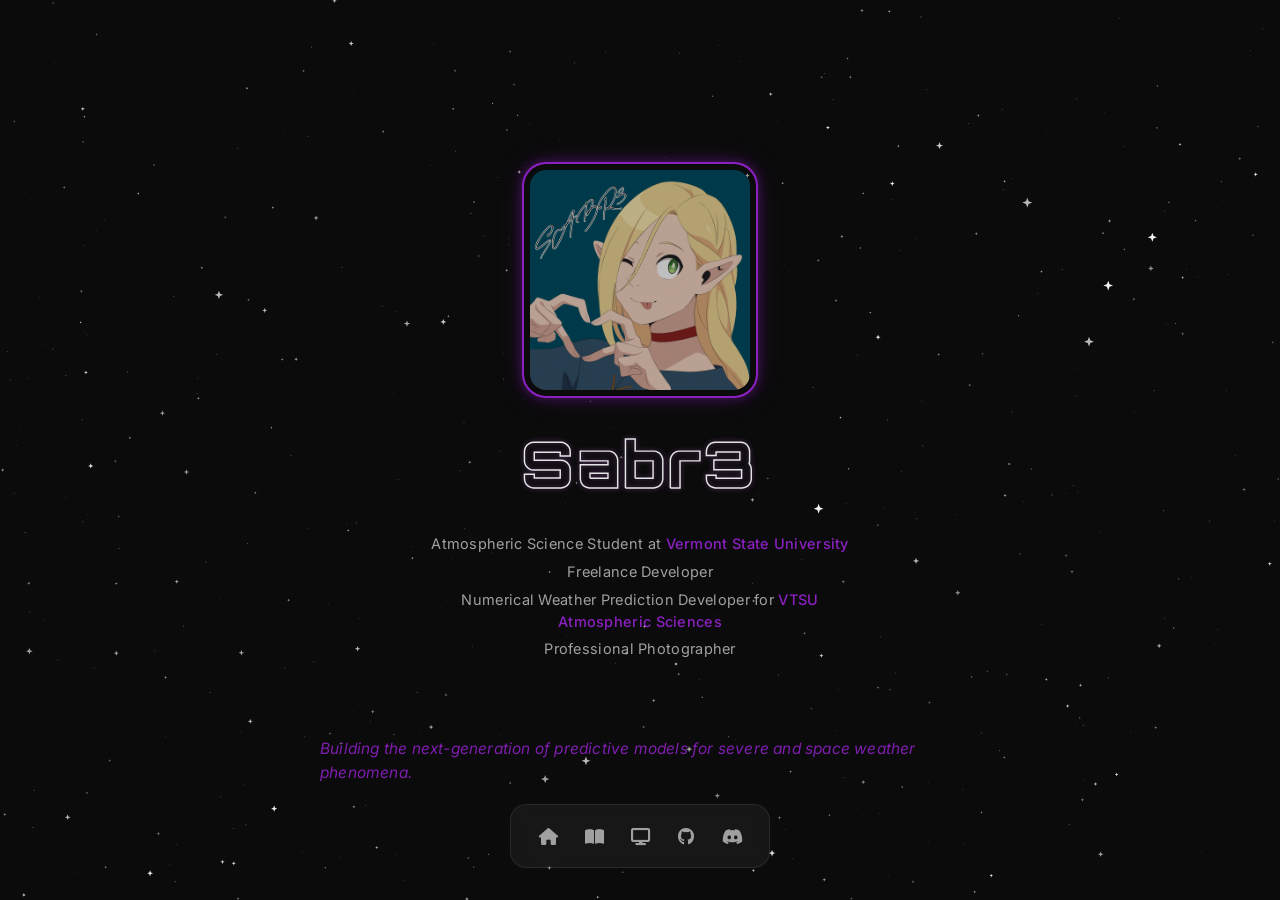
==== commit 46977439: "Remove Lead Developer at VTSU line from portfolio Co-authored-by: Copilot <223556219+Copilot@users.n" ====
--- a/index.html
+++ b/index.html
@@ -384,20 +384,8 @@
       font-size: 15px;
       font-weight: 600;
       color: var(--text);
-      margin-bottom: 10px;
+      margin-bottom: 28px;
       letter-spacing: 0.2px;
-    }
-
-    .skills-role {
-      font-size: 15px;
-      font-weight: 400;
-      color: var(--text);
-      margin-bottom: 28px;
-    }
-
-    .skills-role strong {
-      color: var(--teal);
-      font-weight: 700;
     }
 
     .skills-body {
@@ -714,7 +702,6 @@
         font-size: 13px;
         white-space: normal;
       }
-      .skills-role,
       .skills-body,
       .skills-core-line {
         font-size: 13px;
@@ -856,8 +843,6 @@
 
     <p class="skills-meta">WIU Meteorology B.S. 2029 &nbsp;|&nbsp; NWS Burlington Student Volunteer</p>
 
-    <p class="skills-role"><strong>Lead Developer</strong> at VTSU Atmospheric Sciences</p>
-
     <p class="skills-body">
       Specializing in high-fidelity severe weather &amp; space weather modeling systems.<br>
       Developing the next-generation of mesoscale analysis models and observation devices.
@@ -870,7 +855,9 @@
     <div class="labeled-divider"><span>About Me</span></div>
 
     <p class="skills-bio">
-      I am a dedicated severe weather researcher and a Project Lead for the Meso Vortex Project, specializing in the analysis of hurricane mesovortices and storm structures to enhance damage prediction and warning lead times. Currently collaborating with academic mentors at Vermont State University Lyndon to advance meteorological insights while focused on developing next-generation weather analysis tools and predictive models. This technical expertise is complemented by a strong foundation in radar interpretation, safety coordination, and emergency response, aiming to bridge the gap between field research and innovative atmospheric technology.
+      I'm a second-year atmospheric science student at Vermont State University Lyndon, my research centers on tropical cyclone core dynamics and meso-vortex formation across the miso- and meso -scales. My primary focus involves observing meso-vortices utilizing NOAA WP-3D C-band belly radar and X-band tail Doppler radar, seeking to better understand their formation and potential effects on hurricane intensification, as well as their impacts when tropical cyclones make landfall.
+      Beyond my core research, I am a CoCoRaHS observer for VTSU Lyndon and an FAA Part 107-certified drone operator, with strong coding expertise in languages such as Rust and Python.
+      Following graduation, I plan to pursue a career with the NOAA Hurricane Hunters as a Flight Director/Meteorologist, continuing to collaborate with peers to advance our understanding of tropical cyclone dynamics and influences.
     </p>
 
     <div class="labeled-divider"><span>My Photography</span></div>
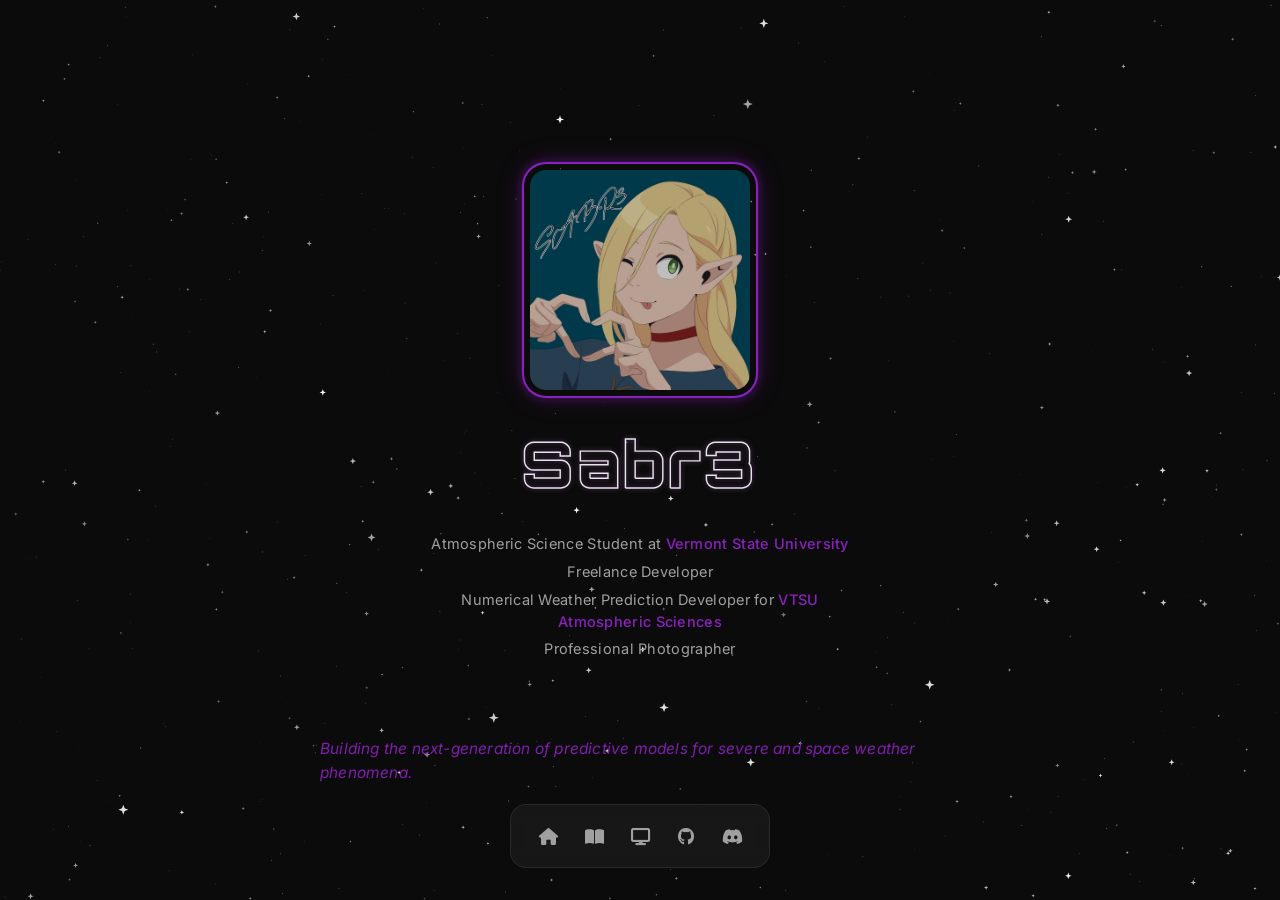
==== commit d00a1ced: "Add paragraph breaks to About Me bio Co-authored-by: Copilot <223556219+Copilot@users.noreply.github" ====
--- a/index.html
+++ b/index.html
@@ -855,8 +855,8 @@
     <div class="labeled-divider"><span>About Me</span></div>
 
     <p class="skills-bio">
-      I'm a second-year atmospheric science student at Vermont State University Lyndon, my research centers on tropical cyclone core dynamics and meso-vortex formation across the miso- and meso -scales. My primary focus involves observing meso-vortices utilizing NOAA WP-3D C-band belly radar and X-band tail Doppler radar, seeking to better understand their formation and potential effects on hurricane intensification, as well as their impacts when tropical cyclones make landfall.
-      Beyond my core research, I am a CoCoRaHS observer for VTSU Lyndon and an FAA Part 107-certified drone operator, with strong coding expertise in languages such as Rust and Python.
+      I'm a second-year atmospheric science student at Vermont State University Lyndon, my research centers on tropical cyclone core dynamics and meso-vortex formation across the miso- and meso -scales. My primary focus involves observing meso-vortices utilizing NOAA WP-3D C-band belly radar and X-band tail Doppler radar, seeking to better understand their formation and potential effects on hurricane intensification, as well as their impacts when tropical cyclones       make landfall.<br><br>
+            Beyond my core research, I am a CoCoRaHS observer for VTSU Lyndon and an FAA Part 107-certified drone operator, with strong coding expertise in languages such as Rust and Python.<br><br>
       Following graduation, I plan to pursue a career with the NOAA Hurricane Hunters as a Flight Director/Meteorologist, continuing to collaborate with peers to advance our understanding of tropical cyclone dynamics and influences.
     </p>
 
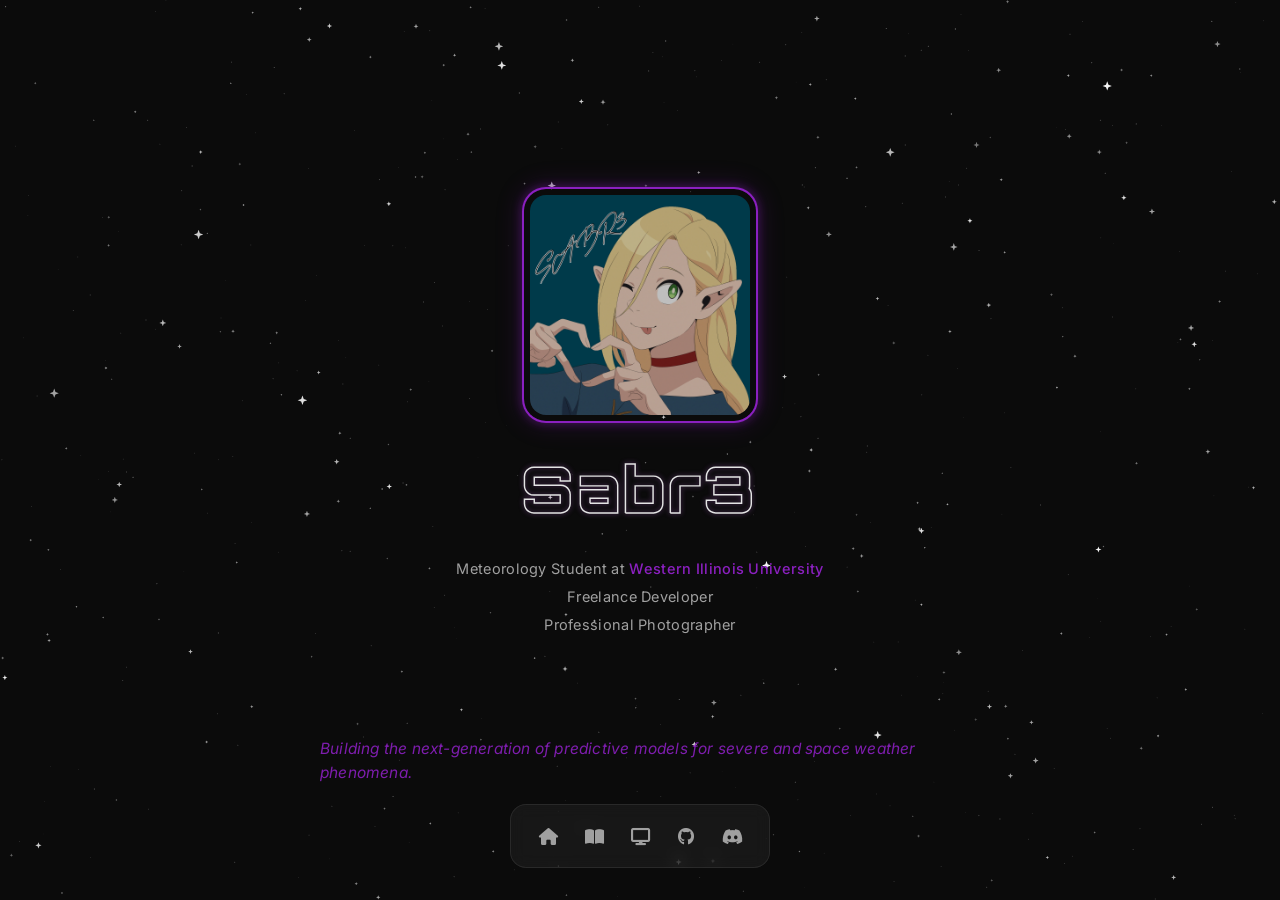
==== commit 4c219568: "Update roles, OMVAR project title, and bio for WIU Co-authored-by: Copilot <223556219+Copilot@users." ====
--- a/index.html
+++ b/index.html
@@ -762,7 +762,6 @@
 
     <!-- Profile Picture -->
     <div class="avatar-wrapper">
-      <!-- Replace the src below with your actual image path -->
       <img
         class="avatar"
         src="portfolio.png"
@@ -797,13 +796,11 @@
 
     <!-- Roles -->
     <div class="roles">
-      <span class="role-line">Atmospheric Science Student at <span class="highlight">Vermont State University</span></span>
+      <span class="role-line">Meteorology Student at <span class="highlight">Western Illinois University</span></span>
       <span class="role-line">Freelance Developer</span>
-      <span class="role-line">Numerical Weather Prediction Developer for <span class="highlight">VTSU Atmospheric Sciences</span></span>
       <span class="role-line">Professional Photographer</span>
     </div>
 
-    <!-- Tagline removed here - now in fixed bottom bar -->
 
   </div><!-- end #profile-view -->
 
@@ -814,7 +811,7 @@
 
     <div class="proj-grid">
       <div class="proj-card">
-        <div class="proj-card-title">Observing Meso & Miso vortices with airborne radar</div>
+        <div class="proj-card-title">Observing Meso vortices with Airborne Radar (OMVAR)</div>
         <p class="proj-card-desc">Investigating Meso vortex formation and dynamics in major hurricanes. (NOAA HRD/AOML collaboration)</p>
         <div class="proj-tags">
           <span class="proj-tag">Python</span>
@@ -855,8 +852,8 @@
     <div class="labeled-divider"><span>About Me</span></div>
 
     <p class="skills-bio">
-      I'm a second-year atmospheric science student at Vermont State University Lyndon, my research centers on tropical cyclone core dynamics and meso-vortex formation across the miso- and meso -scales. My primary focus involves observing meso-vortices utilizing NOAA WP-3D C-band belly radar and X-band tail Doppler radar, seeking to better understand their formation and potential effects on hurricane intensification, as well as their impacts when tropical cyclones       make landfall.<br><br>
-            Beyond my core research, I am a CoCoRaHS observer for VTSU Lyndon and an FAA Part 107-certified drone operator, with strong coding expertise in languages such as Rust and Python.<br><br>
+      I'm a second-year meteorology student at Western Illinois University, my research centers on tropical cyclone core dynamics and meso-vortex formation across the miso- and meso -scales. My primary focus involves observing meso-vortices utilizing NOAA WP-3D C-band belly radar and X-band tail Doppler radar, seeking to better understand their formation and potential effects on hurricane intensification, as well as their impacts when tropical cyclones       make landfall.<br><br>
+            Beyond my core research, I am a CoCoRaHS observer for WIU and an FAA Part 107-certified drone operator, with strong coding expertise in languages such as Rust and Python.<br><br>
       Following graduation, I plan to pursue a career with the NOAA Hurricane Hunters as a Flight Director/Meteorologist, continuing to collaborate with peers to advance our understanding of tropical cyclone dynamics and influences.
     </p>
 
